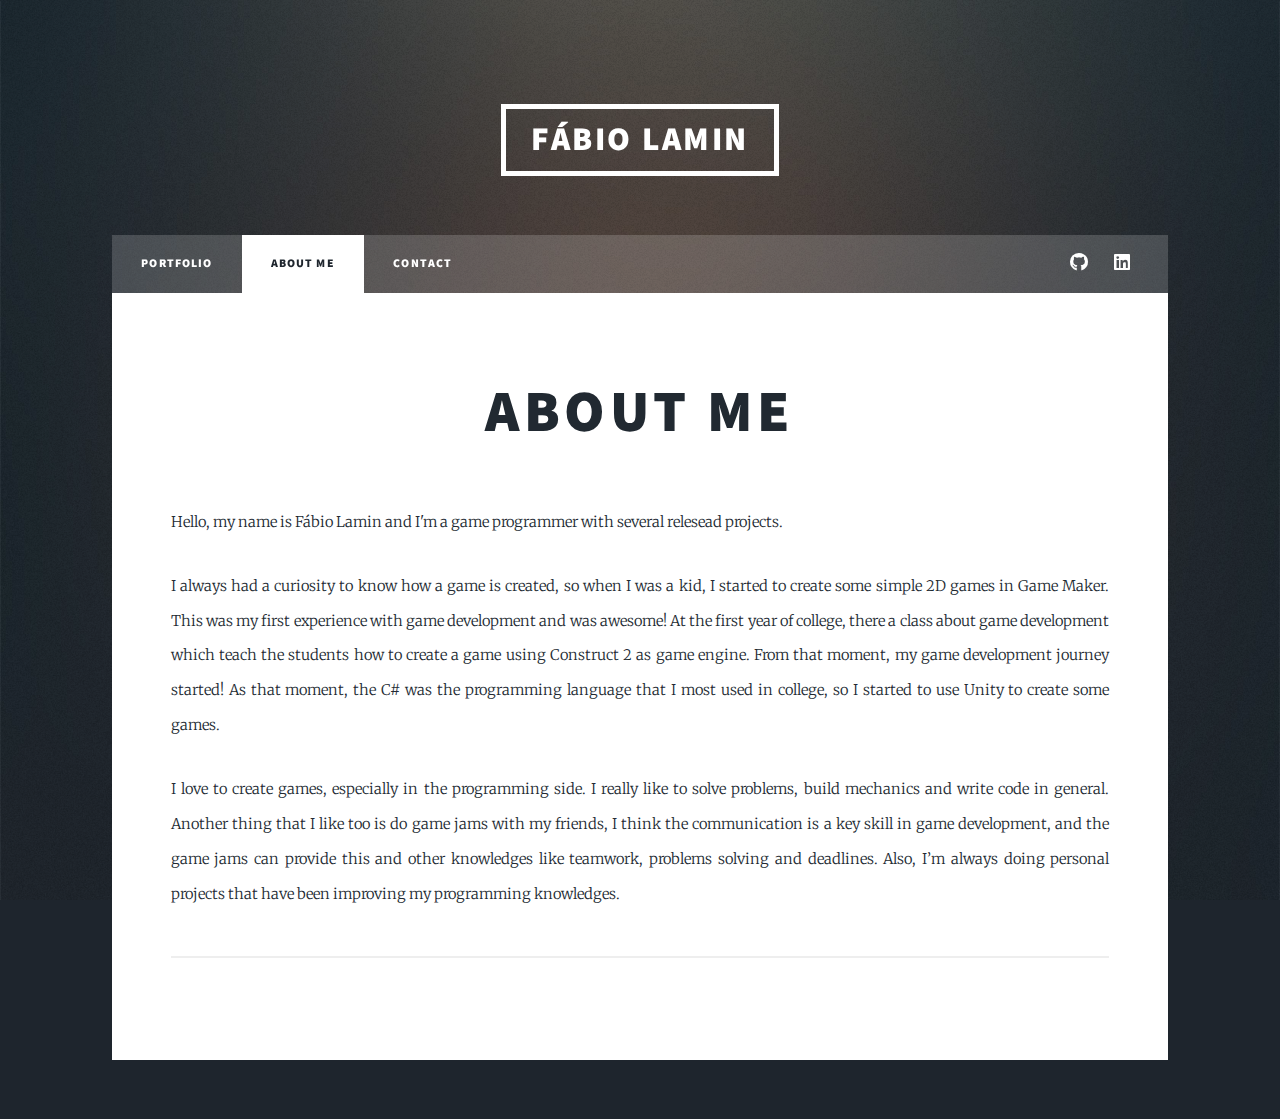
==== aboutme.html @ 30f93bae "Upload the project" ====
<!DOCTYPE HTML>
<html>
	<head>
		<title>Fábio Lamin</title>
		<meta charset="utf-8" />
		<meta name="viewport" content="width=device-width, initial-scale=1, user-scalable=no" />
		<link rel="stylesheet" href="assets/css/main.css" />
		<noscript><link rel="stylesheet" href="assets/css/noscript.css" /></noscript>
	</head>
	<body class="is-preload">

		<!-- Wrapper -->
			<div id="wrapper">

				<!-- Header -->
					<header id="header">
						<a href="index.html" class="logo">Fábio Lamin</a>
					</header>

				<!-- Nav -->
					<nav id="nav">
						<ul class="links">
							<li><a href="index.html">Portfolio</a></li>
							<li class="active"><a href="elements.html">About me</a></li>
							<li><a href="contact.html">Contact</a></li>
						</ul>
						<ul class="icons">
							<li><a href="https://github.com/fabiolamin" target="_blank" class="icon brands fa-github"><span class="label">GitHub</span></a></li>
							<li><a href="https://www.linkedin.com/in/fábio-lamin-81b87516a" target="_blank" class="icon brands fa-linkedin"><span class="label">Linkedin</span></a></li>
						</ul>
					</nav>

				<!-- Main -->
					<div id="main">

						<!-- Post -->
							<section class="post">
								<header class="major">
									<h1>About me</h1>
								</header>
									<p>Hello, my name is Fábio Lamin and I'm a game programmer with several relesead projects.</p>
									<p>I always had a curiosity to know how a game is created, so when I was a kid, I started to create some simple 2D games in Game Maker. This was my first experience with game development and was awesome! At the first year of college, there a class about game development which teach the students how to create a game using Construct 2 as game engine. From that moment, my game development journey started! As that moment, the C# was the programming language that I most used in college, so I started to use Unity to create some games.</p>
									<p>I love to create games, especially in the programming side. I really like to solve problems, build mechanics and write code in general. Another thing that I like too is do game jams with my friends, I think the communication is a key skill in game development, and the game jams can provide this and other knowledges like teamwork, problems solving and deadlines. Also, I’m always doing personal projects that have been improving my programming knowledges.</p>
									<hr />

							</section>

					</div>

				<!-- Footer -->
					<footer id="footer">
						
					</footer>

					<div id="copyright">
					
					</div>

			</div>

		<!-- Scripts -->
			<script src="assets/js/jquery.min.js"></script>
			<script src="assets/js/jquery.scrollex.min.js"></script>
			<script src="assets/js/jquery.scrolly.min.js"></script>
			<script src="assets/js/browser.min.js"></script>
			<script src="assets/js/breakpoints.min.js"></script>
			<script src="assets/js/util.js"></script>
			<script src="assets/js/main.js"></script>

	</body>
</html>
---- assets/css/main.css ----
@import url(fontawesome-all.min.css);
@import url("https://fonts.googleapis.com/css?family=Merriweather:300,700,300italic,700italic|Source+Sans+Pro:900");

/*
	Massively by HTML5 UP
	html5up.net | @ajlkn
	Free for personal and commercial use under the CCA 3.0 license (html5up.net/license)
*/

html, body, div, span, applet, object,
iframe, h1, h2, h3, h4, h5, h6, p, blockquote,
pre, a, abbr, acronym, address, big, cite,
code, del, dfn, em, img, ins, kbd, q, s, samp,
small, strike, strong, sub, sup, tt, var, b,
u, i, center, dl, dt, dd, ol, ul, li, fieldset,
form, label, legend, table, caption, tbody,
tfoot, thead, tr, th, td, article, aside,
canvas, details, embed, figure, figcaption,
footer, header, hgroup, menu, nav, output, ruby,
section, summary, time, mark, audio, video {
	margin: 0;
	padding: 0;
	border: 0;
	font-size: 100%;
	font: inherit;
	vertical-align: baseline;}

article, aside, details, figcaption, figure,
footer, header, hgroup, menu, nav, section {
	display: block;}

body {
	line-height: 1;
}

ol, ul {
	list-style: none;
}

blockquote, q {
	quotes: none;
}

	blockquote:before, blockquote:after, q:before, q:after {
		content: '';
		content: none;
	}

table {
	border-collapse: collapse;
	border-spacing: 0;
}

body {
	-webkit-text-size-adjust: none;
}

mark {
	background-color: transparent;
	color: inherit;
}

input::-moz-focus-inner {
	border: 0;
	padding: 0;
}

input, select, textarea {
	-moz-appearance: none;
	-webkit-appearance: none;
	-ms-appearance: none;
	appearance: none;
}

/* Basic */

	@-ms-viewport {
		width: device-width;
	}

	body {
		-ms-overflow-style: scrollbar;
	}

	@media screen and (max-width: 480px) {

		html, body {
			min-width: 320px;
		}

	}

	html {
		box-sizing: border-box;
	}

	*, *:before, *:after {
		box-sizing: inherit;
	}

	body {
		background-color: #1e252d;
	}

		body.is-preload *, body.is-preload *:before, body.is-preload *:after {
			-moz-animation: none !important;
			-webkit-animation: none !important;
			-ms-animation: none !important;
			animation: none !important;
			-moz-transition: none !important;
			-webkit-transition: none !important;
			-ms-transition: none !important;
			transition: none !important;
		}

/* Type */

	html {
		font-size: 16pt;
	}

		@media screen and (max-width: 1680px) {

			html {
				font-size: 12pt;
			}

		}

		@media screen and (max-width: 1280px) {

			html {
				font-size: 11pt;
			}

		}

		@media screen and (max-width: 360px) {

			html {
				font-size: 10pt;
			}

		}

	body {
		color: #212931;
	}

	body, input, select, textarea {
		font-family: "Merriweather", Georgia, serif;
		font-weight: 300;
		font-size: 1rem;
		line-height: 2.375;
	}

	a {
		-moz-transition: color 0.2s ease-in-out, background-color 0.2s ease-in-out, border-color 0.2s ease-in-out, box-shadow 0.2s ease-in-out;
		-webkit-transition: color 0.2s ease-in-out, background-color 0.2s ease-in-out, border-color 0.2s ease-in-out, box-shadow 0.2s ease-in-out;
		-ms-transition: color 0.2s ease-in-out, background-color 0.2s ease-in-out, border-color 0.2s ease-in-out, box-shadow 0.2s ease-in-out;
		transition: color 0.2s ease-in-out, background-color 0.2s ease-in-out, border-color 0.2s ease-in-out, box-shadow 0.2s ease-in-out;
		border-bottom: dotted 1px;
		text-decoration: none;
	}

		a:hover {
			border-bottom-color: transparent;
		}

	strong, b {
		font-weight: 600;
	}

	em, i {
		font-style: italic;
	}

	p {
		text-align: justify;
		margin: 0 0 2rem 0;
	}

	h1, h2, h3, h4, h5, h6 {
		font-family: "Source Sans Pro", Helvetica, sans-serif;
		font-weight: 900;
		line-height: 1.5;
		letter-spacing: 0.075em;
		text-transform: uppercase;
		margin: 0 0 1rem 0;
	}

		h1 a, h2 a, h3 a, h4 a, h5 a, h6 a {
			border-bottom: 0;
			color: inherit;
			text-decoration: none;
		}

	h1 {
		font-size: 4rem;
		line-height: 1.1;
		margin: 0 0 2rem 0;
	}

	h2 {
		font-size: 1.75rem;
		line-height: 1.3;
		margin: 0 0 1.5rem 0;
	}

	h3 {
		font-size: 1.25rem;
		margin: 0 0 1.5rem 0;
	}

	h4 {
		font-size: 1rem;
	}

	h5 {
		font-size: 0.9rem;
	}

	h6 {
		font-size: 0.8rem;
	}

	sub {
		font-size: 0.8rem;
		position: relative;
		top: 0.5rem;
	}

	sup {
		font-size: 0.8rem;
		position: relative;
		top: -0.5rem;
	}

	blockquote {
		border-left: solid 4px;
		font-style: italic;
		margin: 0 0 2rem 0;
		padding: 0.5rem 0 0.5rem 2rem;
	}

	code {
		border: solid 2px;
		font-family: "Courier New", monospace;
		font-size: 0.9rem;
		margin: 0 0.25rem;
		padding: 0.25rem 0.65rem;
	}

	pre {
		-webkit-overflow-scrolling: touch;
		font-family: "Courier New", monospace;
		font-size: 0.9rem;
		margin: 0 0 2rem 0;
	}

		pre code {
			display: block;
			line-height: 1.75;
			padding: 1rem 1.5rem;
			overflow-x: auto;
		}

	hr {
		border: 0;
		border-bottom: solid 2px;
		margin: 3rem 0;
	}

		hr.major {
			margin: 5rem 0;
		}

	.align-left {
		text-align: left;
	}

	.align-center {
		text-align: center;
	}

	.align-right {
		text-align: right;
	}

	input, select, textarea {
		color: #212931;
	}

	a {
		color: #212931;
		border-bottom-color: rgba(33, 41, 49, 0.5);
	}

		a:hover {
			border-bottom-color: transparent;
			color: #18bfef !important;
		}

	strong, b {
		color: #212931;
	}

	h1, h2, h3, h4, h5, h6 {
		color: #212931;
	}

	blockquote {
		border-left-color: #eeeeee;
	}

	code {
		background: rgba(220, 220, 220, 0.25);
		border-color: #eeeeee;
	}

	hr {
		border-bottom-color: #eeeeee;
	}

/* Row */

	.row {
		display: flex;
		flex-wrap: wrap;
		box-sizing: border-box;
		align-items: stretch;
	}

		.row > * {
			box-sizing: border-box;
		}

		.row.gtr-uniform > * > :last-child {
			margin-bottom: 0;
		}

		.row.aln-left {
			justify-content: flex-start;
		}

		.row.aln-center {
			justify-content: center;
		}

		.row.aln-right {
			justify-content: flex-end;
		}

		.row.aln-top {
			align-items: flex-start;
		}

		.row.aln-middle {
			align-items: center;
		}

		.row.aln-bottom {
			align-items: flex-end;
		}

		.row > .imp {
			order: -1;
		}

		.row > .col-1 {
			width: 8.33333%;
		}

		.row > .off-1 {
			margin-left: 8.33333%;
		}

		.row > .col-2 {
			width: 16.66667%;
		}

		.row > .off-2 {
			margin-left: 16.66667%;
		}

		.row > .col-3 {
			width: 25%;
		}

		.row > .off-3 {
			margin-left: 25%;
		}

		.row > .col-4 {
			width: 33.33333%;
		}

		.row > .off-4 {
			margin-left: 33.33333%;
		}

		.row > .col-5 {
			width: 41.66667%;
		}

		.row > .off-5 {
			margin-left: 41.66667%;
		}

		.row > .col-6 {
			width: 50%;
		}

		.row > .off-6 {
			margin-left: 50%;
		}

		.row > .col-7 {
			width: 58.33333%;
		}

		.row > .off-7 {
			margin-left: 58.33333%;
		}

		.row > .col-8 {
			width: 66.66667%;
		}

		.row > .off-8 {
			margin-left: 66.66667%;
		}

		.row > .col-9 {
			width: 75%;
		}

		.row > .off-9 {
			margin-left: 75%;
		}

		.row > .col-10 {
			width: 83.33333%;
		}

		.row > .off-10 {
			margin-left: 83.33333%;
		}

		.row > .col-11 {
			width: 91.66667%;
		}

		.row > .off-11 {
			margin-left: 91.66667%;
		}

		.row > .col-12 {
			width: 100%;
		}

		.row > .off-12 {
			margin-left: 100%;
		}

		.row.gtr-0 {
			margin-top: 0;
			margin-left: 0rem;
		}

			.row.gtr-0 > * {
				padding: 0 0 0 0rem;
			}

			.row.gtr-0.gtr-uniform {
				margin-top: 0rem;
			}

				.row.gtr-0.gtr-uniform > * {
					padding-top: 0rem;
				}

		.row.gtr-25 {
			margin-top: 0;
			margin-left: -0.375rem;
		}

			.row.gtr-25 > * {
				padding: 0 0 0 0.375rem;
			}

			.row.gtr-25.gtr-uniform {
				margin-top: -0.375rem;
			}

				.row.gtr-25.gtr-uniform > * {
					padding-top: 0.375rem;
				}

		.row.gtr-50 {
			margin-top: 0;
			margin-left: -0.75rem;
		}

			.row.gtr-50 > * {
				padding: 0 0 0 0.75rem;
			}

			.row.gtr-50.gtr-uniform {
				margin-top: -0.75rem;
			}

				.row.gtr-50.gtr-uniform > * {
					padding-top: 0.75rem;
				}

		.row {
			margin-top: 0;
			margin-left: -1.5rem;
		}

			.row > * {
				padding: 0 0 0 1.5rem;
			}

			.row.gtr-uniform {
				margin-top: -1.5rem;
			}

				.row.gtr-uniform > * {
					padding-top: 1.5rem;
				}

		.row.gtr-150 {
			margin-top: 0;
			margin-left: -2.25rem;
		}

			.row.gtr-150 > * {
				padding: 0 0 0 2.25rem;
			}

			.row.gtr-150.gtr-uniform {
				margin-top: -2.25rem;
			}

				.row.gtr-150.gtr-uniform > * {
					padding-top: 2.25rem;
				}

		.row.gtr-200 {
			margin-top: 0;
			margin-left: -3rem;
		}

			.row.gtr-200 > * {
				padding: 0 0 0 3rem;
			}

			.row.gtr-200.gtr-uniform {
				margin-top: -3rem;
			}

				.row.gtr-200.gtr-uniform > * {
					padding-top: 3rem;
				}

		@media screen and (max-width: 1680px) {

			.row {
				display: flex;
				flex-wrap: wrap;
				box-sizing: border-box;
				align-items: stretch;
			}

				.row > * {
					box-sizing: border-box;
				}

				.row.gtr-uniform > * > :last-child {
					margin-bottom: 0;
				}

				.row.aln-left {
					justify-content: flex-start;
				}

				.row.aln-center {
					justify-content: center;
				}

				.row.aln-right {
					justify-content: flex-end;
				}

				.row.aln-top {
					align-items: flex-start;
				}

				.row.aln-middle {
					align-items: center;
				}

				.row.aln-bottom {
					align-items: flex-end;
				}

				.row > .imp-xlarge {
					order: -1;
				}

				.row > .col-1-xlarge {
					width: 8.33333%;
				}

				.row > .off-1-xlarge {
					margin-left: 8.33333%;
				}

				.row > .col-2-xlarge {
					width: 16.66667%;
				}

				.row > .off-2-xlarge {
					margin-left: 16.66667%;
				}

				.row > .col-3-xlarge {
					width: 25%;
				}

				.row > .off-3-xlarge {
					margin-left: 25%;
				}

				.row > .col-4-xlarge {
					width: 33.33333%;
				}

				.row > .off-4-xlarge {
					margin-left: 33.33333%;
				}

				.row > .col-5-xlarge {
					width: 41.66667%;
				}

				.row > .off-5-xlarge {
					margin-left: 41.66667%;
				}

				.row > .col-6-xlarge {
					width: 50%;
				}

				.row > .off-6-xlarge {
					margin-left: 50%;
				}

				.row > .col-7-xlarge {
					width: 58.33333%;
				}

				.row > .off-7-xlarge {
					margin-left: 58.33333%;
				}

				.row > .col-8-xlarge {
					width: 66.66667%;
				}

				.row > .off-8-xlarge {
					margin-left: 66.66667%;
				}

				.row > .col-9-xlarge {
					width: 75%;
				}

				.row > .off-9-xlarge {
					margin-left: 75%;
				}

				.row > .col-10-xlarge {
					width: 83.33333%;
				}

				.row > .off-10-xlarge {
					margin-left: 83.33333%;
				}

				.row > .col-11-xlarge {
					width: 91.66667%;
				}

				.row > .off-11-xlarge {
					margin-left: 91.66667%;
				}

				.row > .col-12-xlarge {
					width: 100%;
				}

				.row > .off-12-xlarge {
					margin-left: 100%;
				}

				.row.gtr-0 {
					margin-top: 0;
					margin-left: 0rem;
				}

					.row.gtr-0 > * {
						padding: 0 0 0 0rem;
					}

					.row.gtr-0.gtr-uniform {
						margin-top: 0rem;
					}

						.row.gtr-0.gtr-uniform > * {
							padding-top: 0rem;
						}

				.row.gtr-25 {
					margin-top: 0;
					margin-left: -0.375rem;
				}

					.row.gtr-25 > * {
						padding: 0 0 0 0.375rem;
					}

					.row.gtr-25.gtr-uniform {
						margin-top: -0.375rem;
					}

						.row.gtr-25.gtr-uniform > * {
							padding-top: 0.375rem;
						}

				.row.gtr-50 {
					margin-top: 0;
					margin-left: -0.75rem;
				}

					.row.gtr-50 > * {
						padding: 0 0 0 0.75rem;
					}

					.row.gtr-50.gtr-uniform {
						margin-top: -0.75rem;
					}

						.row.gtr-50.gtr-uniform > * {
							padding-top: 0.75rem;
						}

				.row {
					margin-top: 0;
					margin-left: -1.5rem;
				}

					.row > * {
						padding: 0 0 0 1.5rem;
					}

					.row.gtr-uniform {
						margin-top: -1.5rem;
					}

						.row.gtr-uniform > * {
							padding-top: 1.5rem;
						}

				.row.gtr-150 {
					margin-top: 0;
					margin-left: -2.25rem;
				}

					.row.gtr-150 > * {
						padding: 0 0 0 2.25rem;
					}

					.row.gtr-150.gtr-uniform {
						margin-top: -2.25rem;
					}

						.row.gtr-150.gtr-uniform > * {
							padding-top: 2.25rem;
						}

				.row.gtr-200 {
					margin-top: 0;
					margin-left: -3rem;
				}

					.row.gtr-200 > * {
						padding: 0 0 0 3rem;
					}

					.row.gtr-200.gtr-uniform {
						margin-top: -3rem;
					}

						.row.gtr-200.gtr-uniform > * {
							padding-top: 3rem;
						}

		}

		@media screen and (max-width: 1280px) {

			.row {
				display: flex;
				flex-wrap: wrap;
				box-sizing: border-box;
				align-items: stretch;
			}

				.row > * {
					box-sizing: border-box;
				}

				.row.gtr-uniform > * > :last-child {
					margin-bottom: 0;
				}

				.row.aln-left {
					justify-content: flex-start;
				}

				.row.aln-center {
					justify-content: center;
				}

				.row.aln-right {
					justify-content: flex-end;
				}

				.row.aln-top {
					align-items: flex-start;
				}

				.row.aln-middle {
					align-items: center;
				}

				.row.aln-bottom {
					align-items: flex-end;
				}

				.row > .imp-large {
					order: -1;
				}

				.row > .col-1-large {
					width: 8.33333%;
				}

				.row > .off-1-large {
					margin-left: 8.33333%;
				}

				.row > .col-2-large {
					width: 16.66667%;
				}

				.row > .off-2-large {
					margin-left: 16.66667%;
				}

				.row > .col-3-large {
					width: 25%;
				}

				.row > .off-3-large {
					margin-left: 25%;
				}

				.row > .col-4-large {
					width: 33.33333%;
				}

				.row > .off-4-large {
					margin-left: 33.33333%;
				}

				.row > .col-5-large {
					width: 41.66667%;
				}

				.row > .off-5-large {
					margin-left: 41.66667%;
				}

				.row > .col-6-large {
					width: 50%;
				}

				.row > .off-6-large {
					margin-left: 50%;
				}

				.row > .col-7-large {
					width: 58.33333%;
				}

				.row > .off-7-large {
					margin-left: 58.33333%;
				}

				.row > .col-8-large {
					width: 66.66667%;
				}

				.row > .off-8-large {
					margin-left: 66.66667%;
				}

				.row > .col-9-large {
					width: 75%;
				}

				.row > .off-9-large {
					margin-left: 75%;
				}

				.row > .col-10-large {
					width: 83.33333%;
				}

				.row > .off-10-large {
					margin-left: 83.33333%;
				}

				.row > .col-11-large {
					width: 91.66667%;
				}

				.row > .off-11-large {
					margin-left: 91.66667%;
				}

				.row > .col-12-large {
					width: 100%;
				}

				.row > .off-12-large {
					margin-left: 100%;
				}

				.row.gtr-0 {
					margin-top: 0;
					margin-left: 0rem;
				}

					.row.gtr-0 > * {
						padding: 0 0 0 0rem;
					}

					.row.gtr-0.gtr-uniform {
						margin-top: 0rem;
					}

						.row.gtr-0.gtr-uniform > * {
							padding-top: 0rem;
						}

				.row.gtr-25 {
					margin-top: 0;
					margin-left: -0.375rem;
				}

					.row.gtr-25 > * {
						padding: 0 0 0 0.375rem;
					}

					.row.gtr-25.gtr-uniform {
						margin-top: -0.375rem;
					}

						.row.gtr-25.gtr-uniform > * {
							padding-top: 0.375rem;
						}

				.row.gtr-50 {
					margin-top: 0;
					margin-left: -0.75rem;
				}

					.row.gtr-50 > * {
						padding: 0 0 0 0.75rem;
					}

					.row.gtr-50.gtr-uniform {
						margin-top: -0.75rem;
					}

						.row.gtr-50.gtr-uniform > * {
							padding-top: 0.75rem;
						}

				.row {
					margin-top: 0;
					margin-left: -1.5rem;
				}

					.row > * {
						padding: 0 0 0 1.5rem;
					}

					.row.gtr-uniform {
						margin-top: -1.5rem;
					}

						.row.gtr-uniform > * {
							padding-top: 1.5rem;
						}

				.row.gtr-150 {
					margin-top: 0;
					margin-left: -2.25rem;
				}

					.row.gtr-150 > * {
						padding: 0 0 0 2.25rem;
					}

					.row.gtr-150.gtr-uniform {
						margin-top: -2.25rem;
					}

						.row.gtr-150.gtr-uniform > * {
							padding-top: 2.25rem;
						}

				.row.gtr-200 {
					margin-top: 0;
					margin-left: -3rem;
				}

					.row.gtr-200 > * {
						padding: 0 0 0 3rem;
					}

					.row.gtr-200.gtr-uniform {
						margin-top: -3rem;
					}

						.row.gtr-200.gtr-uniform > * {
							padding-top: 3rem;
						}

		}

		@media screen and (max-width: 980px) {

			.row {
				display: flex;
				flex-wrap: wrap;
				box-sizing: border-box;
				align-items: stretch;
			}

				.row > * {
					box-sizing: border-box;
				}

				.row.gtr-uniform > * > :last-child {
					margin-bottom: 0;
				}

				.row.aln-left {
					justify-content: flex-start;
				}

				.row.aln-center {
					justify-content: center;
				}

				.row.aln-right {
					justify-content: flex-end;
				}

				.row.aln-top {
					align-items: flex-start;
				}

				.row.aln-middle {
					align-items: center;
				}

				.row.aln-bottom {
					align-items: flex-end;
				}

				.row > .imp-medium {
					order: -1;
				}

				.row > .col-1-medium {
					width: 8.33333%;
				}

				.row > .off-1-medium {
					margin-left: 8.33333%;
				}

				.row > .col-2-medium {
					width: 16.66667%;
				}

				.row > .off-2-medium {
					margin-left: 16.66667%;
				}

				.row > .col-3-medium {
					width: 25%;
				}

				.row > .off-3-medium {
					margin-left: 25%;
				}

				.row > .col-4-medium {
					width: 33.33333%;
				}

				.row > .off-4-medium {
					margin-left: 33.33333%;
				}

				.row > .col-5-medium {
					width: 41.66667%;
				}

				.row > .off-5-medium {
					margin-left: 41.66667%;
				}

				.row > .col-6-medium {
					width: 50%;
				}

				.row > .off-6-medium {
					margin-left: 50%;
				}

				.row > .col-7-medium {
					width: 58.33333%;
				}

				.row > .off-7-medium {
					margin-left: 58.33333%;
				}

				.row > .col-8-medium {
					width: 66.66667%;
				}

				.row > .off-8-medium {
					margin-left: 66.66667%;
				}

				.row > .col-9-medium {
					width: 75%;
				}

				.row > .off-9-medium {
					margin-left: 75%;
				}

				.row > .col-10-medium {
					width: 83.33333%;
				}

				.row > .off-10-medium {
					margin-left: 83.33333%;
				}

				.row > .col-11-medium {
					width: 91.66667%;
				}

				.row > .off-11-medium {
					margin-left: 91.66667%;
				}

				.row > .col-12-medium {
					width: 100%;
				}

				.row > .off-12-medium {
					margin-left: 100%;
				}

				.row.gtr-0 {
					margin-top: 0;
					margin-left: 0rem;
				}

					.row.gtr-0 > * {
						padding: 0 0 0 0rem;
					}

					.row.gtr-0.gtr-uniform {
						margin-top: 0rem;
					}

						.row.gtr-0.gtr-uniform > * {
							padding-top: 0rem;
						}

				.row.gtr-25 {
					margin-top: 0;
					margin-left: -0.375rem;
				}

					.row.gtr-25 > * {
						padding: 0 0 0 0.375rem;
					}

					.row.gtr-25.gtr-uniform {
						margin-top: -0.375rem;
					}

						.row.gtr-25.gtr-uniform > * {
							padding-top: 0.375rem;
						}

				.row.gtr-50 {
					margin-top: 0;
					margin-left: -0.75rem;
				}

					.row.gtr-50 > * {
						padding: 0 0 0 0.75rem;
					}

					.row.gtr-50.gtr-uniform {
						margin-top: -0.75rem;
					}

						.row.gtr-50.gtr-uniform > * {
							padding-top: 0.75rem;
						}

				.row {
					margin-top: 0;
					margin-left: -1.5rem;
				}

					.row > * {
						padding: 0 0 0 1.5rem;
					}

					.row.gtr-uniform {
						margin-top: -1.5rem;
					}

						.row.gtr-uniform > * {
							padding-top: 1.5rem;
						}

				.row.gtr-150 {
					margin-top: 0;
					margin-left: -2.25rem;
				}

					.row.gtr-150 > * {
						padding: 0 0 0 2.25rem;
					}

					.row.gtr-150.gtr-uniform {
						margin-top: -2.25rem;
					}

						.row.gtr-150.gtr-uniform > * {
							padding-top: 2.25rem;
						}

				.row.gtr-200 {
					margin-top: 0;
					margin-left: -3rem;
				}

					.row.gtr-200 > * {
						padding: 0 0 0 3rem;
					}

					.row.gtr-200.gtr-uniform {
						margin-top: -3rem;
					}

						.row.gtr-200.gtr-uniform > * {
							padding-top: 3rem;
						}

		}

		@media screen and (max-width: 736px) {

			.row {
				display: flex;
				flex-wrap: wrap;
				box-sizing: border-box;
				align-items: stretch;
			}

				.row > * {
					box-sizing: border-box;
				}

				.row.gtr-uniform > * > :last-child {
					margin-bottom: 0;
				}

				.row.aln-left {
					justify-content: flex-start;
				}

				.row.aln-center {
					justify-content: center;
				}

				.row.aln-right {
					justify-content: flex-end;
				}

				.row.aln-top {
					align-items: flex-start;
				}

				.row.aln-middle {
					align-items: center;
				}

				.row.aln-bottom {
					align-items: flex-end;
				}

				.row > .imp-small {
					order: -1;
				}

				.row > .col-1-small {
					width: 8.33333%;
				}

				.row > .off-1-small {
					margin-left: 8.33333%;
				}

				.row > .col-2-small {
					width: 16.66667%;
				}

				.row > .off-2-small {
					margin-left: 16.66667%;
				}

				.row > .col-3-small {
					width: 25%;
				}

				.row > .off-3-small {
					margin-left: 25%;
				}

				.row > .col-4-small {
					width: 33.33333%;
				}

				.row > .off-4-small {
					margin-left: 33.33333%;
				}

				.row > .col-5-small {
					width: 41.66667%;
				}

				.row > .off-5-small {
					margin-left: 41.66667%;
				}

				.row > .col-6-small {
					width: 50%;
				}

				.row > .off-6-small {
					margin-left: 50%;
				}

				.row > .col-7-small {
					width: 58.33333%;
				}

				.row > .off-7-small {
					margin-left: 58.33333%;
				}

				.row > .col-8-small {
					width: 66.66667%;
				}

				.row > .off-8-small {
					margin-left: 66.66667%;
				}

				.row > .col-9-small {
					width: 75%;
				}

				.row > .off-9-small {
					margin-left: 75%;
				}

				.row > .col-10-small {
					width: 83.33333%;
				}

				.row > .off-10-small {
					margin-left: 83.33333%;
				}

				.row > .col-11-small {
					width: 91.66667%;
				}

				.row > .off-11-small {
					margin-left: 91.66667%;
				}

				.row > .col-12-small {
					width: 100%;
				}

				.row > .off-12-small {
					margin-left: 100%;
				}

				.row.gtr-0 {
					margin-top: 0;
					margin-left: 0rem;
				}

					.row.gtr-0 > * {
						padding: 0 0 0 0rem;
					}

					.row.gtr-0.gtr-uniform {
						margin-top: 0rem;
					}

						.row.gtr-0.gtr-uniform > * {
							padding-top: 0rem;
						}

				.row.gtr-25 {
					margin-top: 0;
					margin-left: -0.375rem;
				}

					.row.gtr-25 > * {
						padding: 0 0 0 0.375rem;
					}

					.row.gtr-25.gtr-uniform {
						margin-top: -0.375rem;
					}

						.row.gtr-25.gtr-uniform > * {
							padding-top: 0.375rem;
						}

				.row.gtr-50 {
					margin-top: 0;
					margin-left: -0.75rem;
				}

					.row.gtr-50 > * {
						padding: 0 0 0 0.75rem;
					}

					.row.gtr-50.gtr-uniform {
						margin-top: -0.75rem;
					}

						.row.gtr-50.gtr-uniform > * {
							padding-top: 0.75rem;
						}

				.row {
					margin-top: 0;
					margin-left: -1.5rem;
				}

					.row > * {
						padding: 0 0 0 1.5rem;
					}

					.row.gtr-uniform {
						margin-top: -1.5rem;
					}

						.row.gtr-uniform > * {
							padding-top: 1.5rem;
						}

				.row.gtr-150 {
					margin-top: 0;
					margin-left: -2.25rem;
				}

					.row.gtr-150 > * {
						padding: 0 0 0 2.25rem;
					}

					.row.gtr-150.gtr-uniform {
						margin-top: -2.25rem;
					}

						.row.gtr-150.gtr-uniform > * {
							padding-top: 2.25rem;
						}

				.row.gtr-200 {
					margin-top: 0;
					margin-left: -3rem;
				}

					.row.gtr-200 > * {
						padding: 0 0 0 3rem;
					}

					.row.gtr-200.gtr-uniform {
						margin-top: -3rem;
					}

						.row.gtr-200.gtr-uniform > * {
							padding-top: 3rem;
						}

		}

		@media screen and (max-width: 480px) {

			.row {
				display: flex;
				flex-wrap: wrap;
				box-sizing: border-box;
				align-items: stretch;
			}

				.row > * {
					box-sizing: border-box;
				}

				.row.gtr-uniform > * > :last-child {
					margin-bottom: 0;
				}

				.row.aln-left {
					justify-content: flex-start;
				}

				.row.aln-center {
					justify-content: center;
				}

				.row.aln-right {
					justify-content: flex-end;
				}

				.row.aln-top {
					align-items: flex-start;
				}

				.row.aln-middle {
					align-items: center;
				}

				.row.aln-bottom {
					align-items: flex-end;
				}

				.row > .imp-xsmall {
					order: -1;
				}

				.row > .col-1-xsmall {
					width: 8.33333%;
				}

				.row > .off-1-xsmall {
					margin-left: 8.33333%;
				}

				.row > .col-2-xsmall {
					width: 16.66667%;
				}

				.row > .off-2-xsmall {
					margin-left: 16.66667%;
				}

				.row > .col-3-xsmall {
					width: 25%;
				}

				.row > .off-3-xsmall {
					margin-left: 25%;
				}

				.row > .col-4-xsmall {
					width: 33.33333%;
				}

				.row > .off-4-xsmall {
					margin-left: 33.33333%;
				}

				.row > .col-5-xsmall {
					width: 41.66667%;
				}

				.row > .off-5-xsmall {
					margin-left: 41.66667%;
				}

				.row > .col-6-xsmall {
					width: 50%;
				}

				.row > .off-6-xsmall {
					margin-left: 50%;
				}

				.row > .col-7-xsmall {
					width: 58.33333%;
				}

				.row > .off-7-xsmall {
					margin-left: 58.33333%;
				}

				.row > .col-8-xsmall {
					width: 66.66667%;
				}

				.row > .off-8-xsmall {
					margin-left: 66.66667%;
				}

				.row > .col-9-xsmall {
					width: 75%;
				}

				.row > .off-9-xsmall {
					margin-left: 75%;
				}

				.row > .col-10-xsmall {
					width: 83.33333%;
				}

				.row > .off-10-xsmall {
					margin-left: 83.33333%;
				}

				.row > .col-11-xsmall {
					width: 91.66667%;
				}

				.row > .off-11-xsmall {
					margin-left: 91.66667%;
				}

				.row > .col-12-xsmall {
					width: 100%;
				}

				.row > .off-12-xsmall {
					margin-left: 100%;
				}

				.row.gtr-0 {
					margin-top: 0;
					margin-left: 0rem;
				}

					.row.gtr-0 > * {
						padding: 0 0 0 0rem;
					}

					.row.gtr-0.gtr-uniform {
						margin-top: 0rem;
					}

						.row.gtr-0.gtr-uniform > * {
							padding-top: 0rem;
						}

				.row.gtr-25 {
					margin-top: 0;
					margin-left: -0.375rem;
				}

					.row.gtr-25 > * {
						padding: 0 0 0 0.375rem;
					}

					.row.gtr-25.gtr-uniform {
						margin-top: -0.375rem;
					}

						.row.gtr-25.gtr-uniform > * {
							padding-top: 0.375rem;
						}

				.row.gtr-50 {
					margin-top: 0;
					margin-left: -0.75rem;
				}

					.row.gtr-50 > * {
						padding: 0 0 0 0.75rem;
					}

					.row.gtr-50.gtr-uniform {
						margin-top: -0.75rem;
					}

						.row.gtr-50.gtr-uniform > * {
							padding-top: 0.75rem;
						}

				.row {
					margin-top: 0;
					margin-left: -1.5rem;
				}

					.row > * {
						padding: 0 0 0 1.5rem;
					}

					.row.gtr-uniform {
						margin-top: -1.5rem;
					}

						.row.gtr-uniform > * {
							padding-top: 1.5rem;
						}

				.row.gtr-150 {
					margin-top: 0;
					margin-left: -2.25rem;
				}

					.row.gtr-150 > * {
						padding: 0 0 0 2.25rem;
					}

					.row.gtr-150.gtr-uniform {
						margin-top: -2.25rem;
					}

						.row.gtr-150.gtr-uniform > * {
							padding-top: 2.25rem;
						}

				.row.gtr-200 {
					margin-top: 0;
					margin-left: -3rem;
				}

					.row.gtr-200 > * {
						padding: 0 0 0 3rem;
					}

					.row.gtr-200.gtr-uniform {
						margin-top: -3rem;
					}

						.row.gtr-200.gtr-uniform > * {
							padding-top: 3rem;
						}

		}

		@media screen and (max-width: 360px) {

			.row {
				display: flex;
				flex-wrap: wrap;
				box-sizing: border-box;
				align-items: stretch;
			}

				.row > * {
					box-sizing: border-box;
				}

				.row.gtr-uniform > * > :last-child {
					margin-bottom: 0;
				}

				.row.aln-left {
					justify-content: flex-start;
				}

				.row.aln-center {
					justify-content: center;
				}

				.row.aln-right {
					justify-content: flex-end;
				}

				.row.aln-top {
					align-items: flex-start;
				}

				.row.aln-middle {
					align-items: center;
				}

				.row.aln-bottom {
					align-items: flex-end;
				}

				.row > .imp-xxsmall {
					order: -1;
				}

				.row > .col-1-xxsmall {
					width: 8.33333%;
				}

				.row > .off-1-xxsmall {
					margin-left: 8.33333%;
				}

				.row > .col-2-xxsmall {
					width: 16.66667%;
				}

				.row > .off-2-xxsmall {
					margin-left: 16.66667%;
				}

				.row > .col-3-xxsmall {
					width: 25%;
				}

				.row > .off-3-xxsmall {
					margin-left: 25%;
				}

				.row > .col-4-xxsmall {
					width: 33.33333%;
				}

				.row > .off-4-xxsmall {
					margin-left: 33.33333%;
				}

				.row > .col-5-xxsmall {
					width: 41.66667%;
				}

				.row > .off-5-xxsmall {
					margin-left: 41.66667%;
				}

				.row > .col-6-xxsmall {
					width: 50%;
				}

				.row > .off-6-xxsmall {
					margin-left: 50%;
				}

				.row > .col-7-xxsmall {
					width: 58.33333%;
				}

				.row > .off-7-xxsmall {
					margin-left: 58.33333%;
				}

				.row > .col-8-xxsmall {
					width: 66.66667%;
				}

				.row > .off-8-xxsmall {
					margin-left: 66.66667%;
				}

				.row > .col-9-xxsmall {
					width: 75%;
				}

				.row > .off-9-xxsmall {
					margin-left: 75%;
				}

				.row > .col-10-xxsmall {
					width: 83.33333%;
				}

				.row > .off-10-xxsmall {
					margin-left: 83.33333%;
				}

				.row > .col-11-xxsmall {
					width: 91.66667%;
				}

				.row > .off-11-xxsmall {
					margin-left: 91.66667%;
				}

				.row > .col-12-xxsmall {
					width: 100%;
				}

				.row > .off-12-xxsmall {
					margin-left: 100%;
				}

				.row.gtr-0 {
					margin-top: 0;
					margin-left: 0rem;
				}

					.row.gtr-0 > * {
						padding: 0 0 0 0rem;
					}

					.row.gtr-0.gtr-uniform {
						margin-top: 0rem;
					}

						.row.gtr-0.gtr-uniform > * {
							padding-top: 0rem;
						}

				.row.gtr-25 {
					margin-top: 0;
					margin-left: -0.375rem;
				}

					.row.gtr-25 > * {
						padding: 0 0 0 0.375rem;
					}

					.row.gtr-25.gtr-uniform {
						margin-top: -0.375rem;
					}

						.row.gtr-25.gtr-uniform > * {
							padding-top: 0.375rem;
						}

				.row.gtr-50 {
					margin-top: 0;
					margin-left: -0.75rem;
				}

					.row.gtr-50 > * {
						padding: 0 0 0 0.75rem;
					}

					.row.gtr-50.gtr-uniform {
						margin-top: -0.75rem;
					}

						.row.gtr-50.gtr-uniform > * {
							padding-top: 0.75rem;
						}

				.row {
					margin-top: 0;
					margin-left: -1.5rem;
				}

					.row > * {
						padding: 0 0 0 1.5rem;
					}

					.row.gtr-uniform {
						margin-top: -1.5rem;
					}

						.row.gtr-uniform > * {
							padding-top: 1.5rem;
						}

				.row.gtr-150 {
					margin-top: 0;
					margin-left: -2.25rem;
				}

					.row.gtr-150 > * {
						padding: 0 0 0 2.25rem;
					}

					.row.gtr-150.gtr-uniform {
						margin-top: -2.25rem;
					}

						.row.gtr-150.gtr-uniform > * {
							padding-top: 2.25rem;
						}

				.row.gtr-200 {
					margin-top: 0;
					margin-left: -3rem;
				}

					.row.gtr-200 > * {
						padding: 0 0 0 3rem;
					}

					.row.gtr-200.gtr-uniform {
						margin-top: -3rem;
					}

						.row.gtr-200.gtr-uniform > * {
							padding-top: 3rem;
						}

		}

/* Box */

	.box {
		border: solid 2px;
		margin-bottom: 2rem;
		padding: 1.5rem;
	}

		.box > :last-child,
		.box > :last-child > :last-child,
		.box > :last-child > :last-child > :last-child {
			margin-bottom: 0;
		}

		.box.alt {
			border: 0;
			border-radius: 0;
			padding: 0;
		}

	.box {
		border-color: #eeeeee;
	}

/* Button */

	input[type="submit"],
	input[type="reset"],
	input[type="button"],
	button,
	.button {
		-moz-appearance: none;
		-webkit-appearance: none;
		-ms-appearance: none;
		appearance: none;
		-moz-transition: background-color 0.2s ease-in-out, box-shadow 0.2s ease-in-out, color 0.2s ease-in-out;
		-webkit-transition: background-color 0.2s ease-in-out, box-shadow 0.2s ease-in-out, color 0.2s ease-in-out;
		-ms-transition: background-color 0.2s ease-in-out, box-shadow 0.2s ease-in-out, color 0.2s ease-in-out;
		transition: background-color 0.2s ease-in-out, box-shadow 0.2s ease-in-out, color 0.2s ease-in-out;
		border: 0;
		border-radius: 0;
		cursor: pointer;
		display: inline-block;
		font-family: "Source Sans Pro", Helvetica, sans-serif;
		font-size: 0.8rem;
		font-weight: 900;
		letter-spacing: 0.075em;
		height: 3rem;
		line-height: 3rem;
		padding: 0 2rem;
		text-align: center;
		text-decoration: none;
		text-transform: uppercase;
		white-space: nowrap;
	}

		input[type="submit"].icon:before,
		input[type="reset"].icon:before,
		input[type="button"].icon:before,
		button.icon:before,
		.button.icon:before {
			margin-right: 0.5rem;
		}

		input[type="submit"].icon.solo,
		input[type="reset"].icon.solo,
		input[type="button"].icon.solo,
		button.icon.solo,
		.button.icon.solo {
			position: relative;
			width: 4rem;
			height: 4rem;
			line-height: 4rem;
			border-radius: 4rem;
			text-indent: 4rem;
			overflow: hidden;
			padding: 0;
			white-space: nowrap;
		}

			input[type="submit"].icon.solo:before,
			input[type="reset"].icon.solo:before,
			input[type="button"].icon.solo:before,
			button.icon.solo:before,
			.button.icon.solo:before {
				position: absolute;
				display: block;
				top: 0;
				left: 0;
				width: inherit;
				height: inherit;
				line-height: inherit;
				font-size: 1.25rem;
				margin-right: 0;
				text-align: center;
				text-indent: 0;
			}

		input[type="submit"].fit,
		input[type="reset"].fit,
		input[type="button"].fit,
		button.fit,
		.button.fit {
			width: 100%;
		}

		input[type="submit"].small,
		input[type="reset"].small,
		input[type="button"].small,
		button.small,
		.button.small {
			font-size: 0.7rem;
			height: 2.5rem;
			line-height: 2.5rem;
			padding: 0 1.5rem;
		}

		input[type="submit"].large,
		input[type="reset"].large,
		input[type="button"].large,
		button.large,
		.button.large {
			font-size: 0.9rem;
			height: 3.5rem;
			line-height: 3.5rem;
			padding: 0 2.75rem;
		}

		@media screen and (max-width: 980px) {

			input[type="submit"],
			input[type="reset"],
			input[type="button"],
			button,
			.button {
				font-size: 0.9rem;
				height: 3.25rem;
				line-height: 3.25rem;
			}

				input[type="submit"].large,
				input[type="reset"].large,
				input[type="button"].large,
				button.large,
				.button.large {
					font-size: 1rem;
					height: 3.75rem;
					line-height: 3.75rem;
				}

		}

		input[type="submit"].disabled, input[type="submit"]:disabled,
		input[type="reset"].disabled,
		input[type="reset"]:disabled,
		input[type="button"].disabled,
		input[type="button"]:disabled,
		button.disabled,
		button:disabled,
		.button.disabled,
		.button:disabled {
			pointer-events: none;
			opacity: 0.25;
		}

	input[type="submit"],
	input[type="reset"],
	input[type="button"],
	button,
	.button {
		background-color: transparent;
		box-shadow: inset 0 0 0 2px #212931;
		color: #212931 !important;
	}

		input[type="submit"]:hover,
		input[type="reset"]:hover,
		input[type="button"]:hover,
		button:hover,
		.button:hover {
			box-shadow: inset 0 0 0 2px #18bfef;
			color: #18bfef !important;
		}

		input[type="submit"].primary,
		input[type="reset"].primary,
		input[type="button"].primary,
		button.primary,
		.button.primary {
			background-color: #212931;
			box-shadow: none;
			color: #ffffff !important;
		}

			input[type="submit"].primary:hover,
			input[type="reset"].primary:hover,
			input[type="button"].primary:hover,
			button.primary:hover,
			.button.primary:hover {
				background-color: #18bfef;
			}

/* Form */

	form {
		margin: 0 0 2rem 0;
	}

		form > :last-child {
			margin-bottom: 0;
		}

		form > .fields {
			display: -moz-flex;
			display: -webkit-flex;
			display: -ms-flex;
			display: flex;
			-moz-flex-wrap: wrap;
			-webkit-flex-wrap: wrap;
			-ms-flex-wrap: wrap;
			flex-wrap: wrap;
			width: calc(100% + 3rem);
			margin: -1.5rem 0 2rem -1.5rem;
		}

			form > .fields > .field {
				-moz-flex-grow: 0;
				-webkit-flex-grow: 0;
				-ms-flex-grow: 0;
				flex-grow: 0;
				-moz-flex-shrink: 0;
				-webkit-flex-shrink: 0;
				-ms-flex-shrink: 0;
				flex-shrink: 0;
				padding: 1.5rem 0 0 1.5rem;
				width: calc(100% - 1.5rem);
			}

				form > .fields > .field.half {
					width: calc(50% - 0.75rem);
				}

				form > .fields > .field.third {
					width: calc(100%/3 - 0.5rem);
				}

				form > .fields > .field.quarter {
					width: calc(25% - 0.375rem);
				}

		@media screen and (max-width: 480px) {

			form > .fields {
				width: calc(100% + 3rem);
				margin: -1.5rem 0 2rem -1.5rem;
			}

				form > .fields > .field {
					padding: 1.5rem 0 0 1.5rem;
					width: calc(100% - 1.5rem);
				}

					form > .fields > .field.half {
						width: calc(100% - 1.5rem);
					}

					form > .fields > .field.third {
						width: calc(100% - 1.5rem);
					}

					form > .fields > .field.quarter {
						width: calc(100% - 1.5rem);
					}

		}

	label {
		display: block;
		font-family: "Source Sans Pro", Helvetica, sans-serif;
		font-weight: 900;
		line-height: 1.5;
		letter-spacing: 0.075em;
		font-size: 0.8rem;
		text-transform: uppercase;
		margin: 0 0 0.75rem 0;
	}

		@media screen and (max-width: 980px) {

			label {
				font-size: 0.9rem;
			}

		}

	input[type="text"],
	input[type="password"],
	input[type="email"],
	select,
	textarea {
		-moz-appearance: none;
		-webkit-appearance: none;
		-ms-appearance: none;
		appearance: none;
		background: transparent;
		border-radius: 0;
		border: solid 2px;
		color: inherit;
		display: block;
		outline: 0;
		padding: 0 1rem;
		text-decoration: none;
		width: 100%;
	}

		input[type="text"]:invalid,
		input[type="password"]:invalid,
		input[type="email"]:invalid,
		select:invalid,
		textarea:invalid {
			box-shadow: none;
		}

	select {
		background-size: 1.25rem;
		background-repeat: no-repeat;
		background-position: calc(100% - 1rem) center;
		height: 3rem;
		padding-right: 3rem;
		text-overflow: ellipsis;
	}

		select:focus::-ms-value {
			background-color: transparent;
		}

		select::-ms-expand {
			display: none;
		}

	input[type="text"],
	input[type="password"],
	input[type="email"],
	select {
		height: 3rem;
	}

	textarea {
		padding: 0.75rem 1rem;
	}

	input[type="checkbox"],
	input[type="radio"] {
		-moz-appearance: none;
		-webkit-appearance: none;
		-ms-appearance: none;
		appearance: none;
		display: block;
		float: left;
		margin-right: -2rem;
		opacity: 0;
		width: 1rem;
		z-index: -1;
	}

		input[type="checkbox"] + label,
		input[type="radio"] + label {
			text-decoration: none;
			cursor: pointer;
			display: inline-block;
			font-size: 1rem;
			letter-spacing: 0;
			font-family: "Merriweather", Georgia, serif;
			text-transform: none;
			font-weight: 300;
			padding-left: 2.8rem;
			padding-right: 1rem;
			position: relative;
		}

			input[type="checkbox"] + label:before,
			input[type="radio"] + label:before {
				-moz-osx-font-smoothing: grayscale;
				-webkit-font-smoothing: antialiased;
				display: inline-block;
				font-style: normal;
				font-variant: normal;
				text-rendering: auto;
				line-height: 1;
				text-transform: none !important;
				font-family: 'Font Awesome 5 Free';
				font-weight: 900;
			}

			input[type="checkbox"] + label:before,
			input[type="radio"] + label:before {
				border-radius: 0;
				border: solid 2px;
				content: '';
				display: inline-block;
				font-size: 0.8rem;
				height: 1.8rem;
				left: 0;
				line-height: 1.65rem;
				position: absolute;
				text-align: center;
				top: -0.125rem;
				width: 1.8rem;
			}

		input[type="checkbox"]:checked + label:before,
		input[type="radio"]:checked + label:before {
			content: '\f00c';
		}

	input[type="checkbox"] + label:before {
		border-radius: 0;
	}

	input[type="radio"] + label:before {
		border-radius: 100%;
	}

	::-webkit-input-placeholder {
		opacity: 1.0;
	}

	:-moz-placeholder {
		opacity: 1.0;
	}

	::-moz-placeholder {
		opacity: 1.0;
	}

	:-ms-input-placeholder {
		opacity: 1.0;
	}

	label {
		color: #212931;
	}

	input[type="text"],
	input[type="password"],
	input[type="email"],
	select,
	textarea {
		border-color: #eeeeee;
	}

		input[type="text"]:focus,
		input[type="password"]:focus,
		input[type="email"]:focus,
		select:focus,
		textarea:focus {
			border-color: #18bfef;
		}

	select {
		background-image: url("data:image/svg+xml;charset=utf8,%3Csvg xmlns='http://www.w3.org/2000/svg' width='40' height='40' preserveAspectRatio='none' viewBox='0 0 40 40'%3E%3Cpath d='M9.4,12.3l10.4,10.4l10.4-10.4c0.2-0.2,0.5-0.4,0.9-0.4c0.3,0,0.6,0.1,0.9,0.4l3.3,3.3c0.2,0.2,0.4,0.5,0.4,0.9 c0,0.4-0.1,0.6-0.4,0.9L20.7,31.9c-0.2,0.2-0.5,0.4-0.9,0.4c-0.3,0-0.6-0.1-0.9-0.4L4.3,17.3c-0.2-0.2-0.4-0.5-0.4-0.9 c0-0.4,0.1-0.6,0.4-0.9l3.3-3.3c0.2-0.2,0.5-0.4,0.9-0.4S9.1,12.1,9.4,12.3z' fill='%23eeeeee' /%3E%3C/svg%3E");
	}

		select option {
			background-color: #ffffff;
			color: #212931;
		}

	.select-wrapper:before {
		color: #eeeeee;
	}

	input[type="checkbox"] + label,
	input[type="radio"] + label {
		color: #212931;
	}

		input[type="checkbox"] + label:before,
		input[type="radio"] + label:before {
			border-color: #eeeeee;
		}

	input[type="checkbox"]:checked + label:before,
	input[type="radio"]:checked + label:before {
		background-color: #212931;
		border-color: #212931;
		color: #ffffff;
	}

	input[type="checkbox"]:focus + label:before,
	input[type="radio"]:focus + label:before {
		border-color: #18bfef;
	}

	::-webkit-input-placeholder {
		color: #909498 !important;
	}

	:-moz-placeholder {
		color: #909498 !important;
	}

	::-moz-placeholder {
		color: #909498 !important;
	}

	:-ms-input-placeholder {
		color: #909498 !important;
	}

	.formerize-placeholder {
		color: #909498 !important;
	}

/* Icon */

	.icon {
		text-decoration: none;
		border-bottom: none;
		position: relative;
	}

		.icon:before {
			-moz-osx-font-smoothing: grayscale;
			-webkit-font-smoothing: antialiased;
			display: inline-block;
			font-style: normal;
			font-variant: normal;
			text-rendering: auto;
			line-height: 1;
			text-transform: none !important;
			font-family: 'Font Awesome 5 Free';
			font-weight: 400;
		}

		.icon > .label {
			display: none;
		}

		.icon:before {
			line-height: inherit;
		}

		.icon.solid:before {
			font-weight: 900;
		}

		.icon.brands:before {
			font-family: 'Font Awesome 5 Brands';
		}

/* Image */

	.image {
		border: 0;
		display: inline-block;
		position: relative;
	}

		.image img {
			display: block;
		}

		.image.left, .image.right {
			max-width: 40%;
		}

			.image.left img, .image.right img {
				width: 100%;
			}

		.image.left {
			float: left;
			margin: 0 2rem 2rem 0;
			top: 0.75rem;
		}

		.image.right {
			float: right;
			margin: 0 0 2rem 2rem;
			top: 0.75rem;
		}

		.image.fit {
			display: block;
			margin: 2.5rem 0;
			width: 100%;
		}

			.image.fit:first-child {
				margin-top: 0;
			}

			.image.fit img {
				width: 100%;
			}

		.image.main {
			display: block;
			margin: 4rem 0;
			width: 100%;
		}

			.image.main:first-child {
				margin-top: 0;
			}

			.image.main img {
				width: 100%;
			}

		@media screen and (max-width: 736px) {

			.image.fit {
				margin: 2rem 0;
			}

			.image.main {
				margin: 2rem 0;
			}

		}

	a.image {
		overflow: hidden;
	}

		a.image img {
			-moz-transition: -moz-transform 0.2s ease-out;
			-webkit-transition: -webkit-transform 0.2s ease-out;
			-ms-transition: -ms-transform 0.2s ease-out;
			transition: transform 0.2s ease-out;
		}

		a.image:hover img {
			-moz-transform: scale(1.05);
			-webkit-transform: scale(1.05);
			-ms-transform: scale(1.05);
			transform: scale(1.05);
		}

/* Actions */

	ul.actions {
		display: -moz-flex;
		display: -webkit-flex;
		display: -ms-flex;
		display: flex;
		cursor: default;
		list-style: none;
		margin-left: -1rem;
		padding-left: 0;
	}

		ul.actions li {
			padding: 0 0 0 1rem;
			vertical-align: middle;
		}

		ul.actions.special {
			-moz-justify-content: center;
			-webkit-justify-content: center;
			-ms-justify-content: center;
			justify-content: center;
			width: 100%;
			margin-left: 0;
		}

			ul.actions.special li:first-child {
				padding-left: 0;
			}

		ul.actions.stacked {
			-moz-flex-direction: column;
			-webkit-flex-direction: column;
			-ms-flex-direction: column;
			flex-direction: column;
			margin-left: 0;
		}

			ul.actions.stacked li {
				padding: 1.3rem 0 0 0;
			}

				ul.actions.stacked li:first-child {
					padding-top: 0;
				}

		ul.actions.fit {
			width: calc(100% + 1rem);
		}

			ul.actions.fit li {
				-moz-flex-grow: 1;
				-webkit-flex-grow: 1;
				-ms-flex-grow: 1;
				flex-grow: 1;
				-moz-flex-shrink: 1;
				-webkit-flex-shrink: 1;
				-ms-flex-shrink: 1;
				flex-shrink: 1;
				width: 100%;
			}

				ul.actions.fit li > * {
					width: 100%;
				}

			ul.actions.fit.stacked {
				width: 100%;
			}

		@media screen and (max-width: 480px) {

			ul.actions:not(.fixed) {
				-moz-flex-direction: column;
				-webkit-flex-direction: column;
				-ms-flex-direction: column;
				flex-direction: column;
				margin-left: 0;
				width: 100% !important;
			}

				ul.actions:not(.fixed) li {
					-moz-flex-grow: 1;
					-webkit-flex-grow: 1;
					-ms-flex-grow: 1;
					flex-grow: 1;
					-moz-flex-shrink: 1;
					-webkit-flex-shrink: 1;
					-ms-flex-shrink: 1;
					flex-shrink: 1;
					padding: 1rem 0 0 0;
					text-align: center;
					width: 100%;
				}

					ul.actions:not(.fixed) li > * {
						width: 100%;
					}

					ul.actions:not(.fixed) li:first-child {
						padding-top: 0;
					}

					ul.actions:not(.fixed) li input[type="submit"],
					ul.actions:not(.fixed) li input[type="reset"],
					ul.actions:not(.fixed) li input[type="button"],
					ul.actions:not(.fixed) li button,
					ul.actions:not(.fixed) li .button {
						width: 100%;
					}

						ul.actions:not(.fixed) li input[type="submit"].icon:before,
						ul.actions:not(.fixed) li input[type="reset"].icon:before,
						ul.actions:not(.fixed) li input[type="button"].icon:before,
						ul.actions:not(.fixed) li button.icon:before,
						ul.actions:not(.fixed) li .button.icon:before {
							margin-left: -0.5rem;
						}

		}

/* Icons */

	ul.icons {
		cursor: default;
		list-style: none;
		padding-left: 0;
	}

		ul.icons li {
			display: inline-block;
			padding: 0 0.5rem 0 0;
			vertical-align: middle;
		}

			ul.icons li:last-child {
				padding-right: 0;
			}

			ul.icons li .icon:before {
				width: 2.25rem;
				height: 2.25rem;
				line-height: 2.25rem;
				display: inline-block;
				text-align: center;
				border-radius: 100%;
				font-size: 1.25rem;
			}

		ul.icons.alt li .icon:before {
			-moz-transition: color 0.2s ease-in-out, background-color 0.2s ease-in-out, border-color 0.2s ease-in-out, box-shadow 0.2s ease-in-out;
			-webkit-transition: color 0.2s ease-in-out, background-color 0.2s ease-in-out, border-color 0.2s ease-in-out, box-shadow 0.2s ease-in-out;
			-ms-transition: color 0.2s ease-in-out, background-color 0.2s ease-in-out, border-color 0.2s ease-in-out, box-shadow 0.2s ease-in-out;
			transition: color 0.2s ease-in-out, background-color 0.2s ease-in-out, border-color 0.2s ease-in-out, box-shadow 0.2s ease-in-out;
			font-size: 1rem;
		}

/* List */

	ol {
		list-style: decimal;
		margin: 0 0 2rem 0;
		padding-left: 1.25rem;
	}

		ol li {
			padding-left: 0.25rem;
		}

	ul {
		list-style: disc;
		margin: 0 0 2rem 0;
		padding-left: 1rem;
	}

		ul li {
			padding-left: 0.5rem;
		}

		ul.divided {
			list-style: none;
			padding-left: 0;
		}

			ul.divided li {
				border-top: solid 1px;
				padding: 0.5rem 0;
			}

				ul.divided li:first-child {
					border-top: 0;
					padding-top: 0;
				}

	dl {
		margin: 0 0 2rem 0;
	}

		dl dt {
			display: block;
			font-weight: 600;
			margin: 0 0 1rem 0;
		}

		dl dd {
			margin-left: 2rem;
		}

	ul.divided li {
		border-top-color: #eeeeee;
	}

	ul.icons li a.icon:hover:before {
		color: #18bfef;
	}

	ul.icons.alt li .icon:before {
		box-shadow: inset 0 0 0 2px #eeeeee;
	}

	ul.icons.alt li a.icon:hover:before {
		box-shadow: inset 0 0 0 2px #18bfef;
	}

/* Section/Article */

	section.special, article.special {
		text-align: center;
	}

	header {
		cursor: default;
	}

		header > .date {
			display: block;
			font-size: 0.8rem;
			height: 1;
			margin: 0 0 1rem 0;
			position: relative;
		}

		header > p {
			font-style: italic;
		}

		header > h1 + p {
			font-size: 1.1rem;
			margin-top: -0.5rem;
			line-height: 2;
		}

		header > h2 + p {
			font-size: 1rem;
			margin-top: -0.75rem;
		}

		header > h3 + p {
			font-size: 0.9rem;
			margin-top: -0.75rem;
		}

		header > h4 + p {
			font-size: 0.8rem;
			margin-top: -0.75rem;
		}

		header.major {
			margin: 0 0 4rem 0;
			text-align: center;
		}

			header.major > :last-child {
				margin-bottom: 0;
			}

			header.major > p {
				margin-top: 0;
				text-align: center;
			}

			header.major > .date {
				font-size: 1rem;
				margin: 0 0 4rem 0;
			}

				header.major > .date:before, header.major > .date:after {
					content: '';
					display: block;
					position: absolute;
					top: 50%;
					width: calc(50% - 6rem);
					border-top: solid 2px;
				}

				header.major > .date:before {
					left: 0;
				}

				header.major > .date:after {
					right: 0;
				}

		@media screen and (max-width: 980px) {

			header br {
				display: none;
			}

		}

		@media screen and (max-width: 736px) {

			header.major {
				margin: 0 0 2rem 0;
			}

		}

	header.major .date:before, header.major .date:after {
		border-top-color: #eeeeee;
	}

/* Table */

	.table-wrapper {
		-webkit-overflow-scrolling: touch;
		overflow-x: auto;
	}

	table {
		margin: 0 0 2rem 0;
		width: 100%;
	}

		table tbody tr {
			border: solid 1px;
			border-left: 0;
			border-right: 0;
		}

		table td {
			padding: 0.75rem 0.75rem;
		}

		table th {
			font-family: "Source Sans Pro", Helvetica, sans-serif;
			font-size: 0.8rem;
			font-weight: 900;
			letter-spacing: 0.075em;
			line-height: 1.5;
			padding: 0 0.75rem 0.75rem 0.75rem;
			text-align: left;
			text-transform: uppercase;
		}

			@media screen and (max-width: 980px) {

				table th {
					font-size: 0.9rem;
				}

			}

		table thead {
			border-bottom: solid 2px;
		}

		table tfoot {
			border-top: solid 2px;
		}

		table.alt {
			border-collapse: separate;
		}

			table.alt tbody tr td {
				border: solid 1px;
				border-left-width: 0;
				border-top-width: 0;
			}

				table.alt tbody tr td:first-child {
					border-left-width: 1px;
				}

			table.alt tbody tr:first-child td {
				border-top-width: 1px;
			}

			table.alt thead {
				border-bottom: 0;
			}

			table.alt tfoot {
				border-top: 0;
			}

	table tbody tr {
		border-color: #eeeeee;
	}

		table tbody tr:nth-child(2n + 1) {
			background-color: rgba(220, 220, 220, 0.25);
		}

	table th {
		color: #212931;
	}

	table thead {
		border-bottom-color: #eeeeee;
	}

	table tfoot {
		border-top-color: #eeeeee;
	}

	table.alt tbody tr td {
		border-color: #eeeeee;
	}

/* Pagination */

	.pagination {
		display: -moz-inline-flex;
		display: -webkit-inline-flex;
		display: -ms-inline-flex;
		display: inline-flex;
		-moz-user-select: none;
		-webkit-user-select: none;
		-ms-user-select: none;
		user-select: none;
		cursor: default;
		list-style: none;
		margin: 0 0 2rem 2px;
		padding: 0;
	}

		.pagination a, .pagination span {
			-moz-transition: background-color 0.2s ease-in-out, border-color 0.2s ease-in-out, box-shadow 0.2s ease-in-out, color 0.2s ease-in-out;
			-webkit-transition: background-color 0.2s ease-in-out, border-color 0.2s ease-in-out, box-shadow 0.2s ease-in-out, color 0.2s ease-in-out;
			-ms-transition: background-color 0.2s ease-in-out, border-color 0.2s ease-in-out, box-shadow 0.2s ease-in-out, color 0.2s ease-in-out;
			transition: background-color 0.2s ease-in-out, border-color 0.2s ease-in-out, box-shadow 0.2s ease-in-out, color 0.2s ease-in-out;
			border: solid 2px;
			display: inline-block;
			font-family: "Source Sans Pro", Helvetica, sans-serif;
			font-size: 0.8rem;
			font-weight: 900;
			height: 3rem;
			letter-spacing: 0.075em;
			line-height: calc(3rem - 4px);
			margin-left: -2px;
			min-width: 3rem;
			position: relative;
			text-align: center;
			text-decoration: none;
			text-transform: uppercase;
		}

		.pagination .next, .pagination .previous {
			text-decoration: none;
			padding: 0 1.75rem;
		}

			.pagination .next:before, .pagination .previous:before {
				-moz-osx-font-smoothing: grayscale;
				-webkit-font-smoothing: antialiased;
				display: inline-block;
				font-style: normal;
				font-variant: normal;
				text-rendering: auto;
				line-height: 1;
				text-transform: none !important;
				font-family: 'Font Awesome 5 Free';
				font-weight: 900;
			}

			.pagination .next:before, .pagination .previous:before {
				display: inline-block;
				color: inherit !important;
				line-height: inherit;
			}

		.pagination .previous:before {
			content: '\f104';
			margin-right: 0.9375em;
		}

		.pagination .next:before {
			content: '\f105';
			float: right;
			margin-left: 0.9375em;
		}

		@media screen and (max-width: 980px) {

			.pagination a, .pagination span {
				font-size: 0.9rem;
			}

		}

		@media screen and (max-width: 480px) {

			.pagination .page, .pagination .extra {
				display: none;
			}

		}

	.pagination a, .pagination span {
		border-color: #eeeeee;
	}

	.pagination a {
		color: #212931 !important;
	}

		.pagination a:hover {
			color: #18bfef !important;
			border-color: #18bfef;
			z-index: 1;
		}

			.pagination a:hover + a,
			.pagination a:hover + span {
				border-left-color: #18bfef;
			}

		.pagination a.active {
			background-color: #eeeeee;
		}

	.pagination span {
		color: #eeeeee;
	}

/* Wrapper */

	#wrapper {
		-moz-transition: opacity 0.5s ease;
		-webkit-transition: opacity 0.5s ease;
		-ms-transition: opacity 0.5s ease;
		transition: opacity 0.5s ease;
		position: relative;
		z-index: 1;
		overflow: hidden;
	}

		#wrapper > .bg {
			position: absolute;
			top: 0;
			left: 0;
			width: 100%;
			height: 100%;
			background-color: #212931;
			background-image: url("../../images/overlay.png"), linear-gradient(0deg, rgba(0, 0, 0, 0.1), rgba(0, 0, 0, 0.1)), url("../../images/bg.jpg");
			background-size: auto,								auto,														100% auto;
			background-position: center,								center,														top center;
			background-repeat: repeat,								no-repeat,													no-repeat;
			background-attachment: scroll,								scroll,														scroll;
			z-index: -1;
		}

			#wrapper > .bg.fixed {
				position: fixed;
				width: 100vw;
				height: 100vh;
			}

		#wrapper.fade-in:before {
			pointer-events: none;
			-moz-transition: opacity 1s ease-in-out;
			-webkit-transition: opacity 1s ease-in-out;
			-ms-transition: opacity 1s ease-in-out;
			transition: opacity 1s ease-in-out;
			-moz-transition-delay: 0.75s;
			-webkit-transition-delay: 0.75s;
			-ms-transition-delay: 0.75s;
			transition-delay: 0.75s;
			background: #1e252d;
			content: '';
			display: block;
			height: 100%;
			left: 0;
			opacity: 0;
			position: fixed;
			top: 0;
			width: 100%;
		}

		body.is-preload #wrapper.fade-in:before {
			opacity: 1;
		}

		@media screen and (orientation: portrait) {

			#wrapper > .bg {
				background-size: auto,								auto,														auto 175%;
			}

		}

/* Intro */

	#intro {
		color: #ffffff;
		padding: 8rem 4rem 6rem 4rem ;
		-moz-align-items: center;
		-webkit-align-items: center;
		-ms-align-items: center;
		align-items: center;
		display: -moz-flex;
		display: -webkit-flex;
		display: -ms-flex;
		display: flex;
		-moz-flex-direction: column;
		-webkit-flex-direction: column;
		-ms-flex-direction: column;
		flex-direction: column;
		-moz-justify-content: -moz-flex-end;
		-webkit-justify-content: -webkit-flex-end;
		-ms-justify-content: -ms-flex-end;
		justify-content: flex-end;
		-moz-transition: opacity 1s ease, -moz-transform 1s ease;
		-webkit-transition: opacity 1s ease, -webkit-transform 1s ease;
		-ms-transition: opacity 1s ease, -ms-transform 1s ease;
		transition: opacity 1s ease, transform 1s ease;
		position: relative;
		cursor: default;
		text-align: center;
		z-index: 1;
		min-height: 100vh;
	}

		#intro input, #intro select, #intro textarea {
			color: #ffffff;
		}

		#intro a {
			color: #ffffff;
			border-bottom-color: rgba(255, 255, 255, 0.5);
		}

			#intro a:hover {
				border-bottom-color: transparent;
				color: #18bfef !important;
			}

		#intro strong, #intro b {
			color: #ffffff;
		}

		#intro h1, #intro h2, #intro h3, #intro h4, #intro h5, #intro h6 {
			color: #ffffff;
		}

		#intro blockquote {
			border-left-color: #ffffff;
		}

		#intro code {
			background: rgba(255, 255, 255, 0.075);
			border-color: #ffffff;
		}

		#intro hr {
			border-bottom-color: #ffffff;
		}

		#intro input[type="submit"],
		#intro input[type="reset"],
		#intro input[type="button"],
		#intro button,
		#intro .button {
			background-color: transparent;
			box-shadow: inset 0 0 0 2px #ffffff;
			color: #ffffff !important;
		}

			#intro input[type="submit"]:hover,
			#intro input[type="reset"]:hover,
			#intro input[type="button"]:hover,
			#intro button:hover,
			#intro .button:hover {
				box-shadow: inset 0 0 0 2px #18bfef;
				color: #18bfef !important;
			}

			#intro input[type="submit"].primary,
			#intro input[type="reset"].primary,
			#intro input[type="button"].primary,
			#intro button.primary,
			#intro .button.primary {
				background-color: #ffffff;
				box-shadow: none;
				color: #1e252d !important;
			}

				#intro input[type="submit"].primary:hover,
				#intro input[type="reset"].primary:hover,
				#intro input[type="button"].primary:hover,
				#intro button.primary:hover,
				#intro .button.primary:hover {
					background-color: #18bfef;
				}

		#intro h1 {
			font-size: 5rem;
			line-height: 1;
		}

		#intro p {
			font-size: 1.25rem;
			font-style: italic;
			margin-top: -0.25rem;
			text-align: center;
		}

		#intro + #header {
			margin-top: -20rem;
		}

			#intro + #header .logo {
				-moz-transform: translateY(2rem);
				-webkit-transform: translateY(2rem);
				-ms-transform: translateY(2rem);
				transform: translateY(2rem);
				opacity: 0;
				visibility: hidden;
			}

		#intro.hidden {
			pointer-events: none;
			-moz-transform: translateY(2rem);
			-webkit-transform: translateY(2rem);
			-ms-transform: translateY(2rem);
			transform: translateY(2rem);
			-moz-transition: opacity 0.5s ease, -moz-transform 0.5s ease, visibility 0.5s;
			-webkit-transition: opacity 0.5s ease, -webkit-transform 0.5s ease, visibility 0.5s;
			-ms-transition: opacity 0.5s ease, -ms-transform 0.5s ease, visibility 0.5s;
			transition: opacity 0.5s ease, transform 0.5s ease, visibility 0.5s;
			opacity: 0;
			visibility: hidden;
		}

			#intro.hidden + #header .logo {
				-moz-transform: translateY(0);
				-webkit-transform: translateY(0);
				-ms-transform: translateY(0);
				transform: translateY(0);
				opacity: 1;
				visibility: visible;
			}

		body.is-preload #intro {
			-moz-transform: translateY(2rem);
			-webkit-transform: translateY(2rem);
			-ms-transform: translateY(2rem);
			transform: translateY(2rem);
			opacity: 0;
		}

			body.is-preload #intro:not(.hidden) + #header + #nav {
				-moz-transform: translateY(4rem);
				-webkit-transform: translateY(4rem);
				-ms-transform: translateY(4rem);
				transform: translateY(4rem);
				opacity: 0;
			}

		@media screen and (max-width: 980px) {

			#intro {
				padding: 4rem 4rem 2rem 4rem ;
				min-height: 90vh;
			}

				#intro p br {
					display: none;
				}

				#intro + #header {
					margin-top: -14rem;
				}

		}

		@media screen and (max-width: 736px) {

			#intro {
				padding: 3rem 2rem 1rem 2rem ;
				min-height: 80vh;
			}

				#intro h1 {
					font-size: 3.25rem;
					line-height: 1.1;
					margin-bottom: 1rem;
				}

				#intro p {
					font-size: 1rem;
					margin-top: 0rem;
				}

				#intro .actions {
					display: none;
				}

		}

/* Header */

	#header {
		color: #ffffff;
		-moz-align-items: center;
		-webkit-align-items: center;
		-ms-align-items: center;
		align-items: center;
		display: -moz-flex;
		display: -webkit-flex;
		display: -ms-flex;
		display: flex;
		-moz-flex-direction: column;
		-webkit-flex-direction: column;
		-ms-flex-direction: column;
		flex-direction: column;
		-moz-justify-content: -moz-flex-end;
		-webkit-justify-content: -webkit-flex-end;
		-ms-justify-content: -ms-flex-end;
		justify-content: flex-end;
		pointer-events: none;
		-moz-user-select: none;
		-webkit-user-select: none;
		-ms-user-select: none;
		user-select: none;
		height: 20rem;
		padding-bottom: 8rem;
		position: relative;
		text-align: center;
		z-index: 2;
	}

		#header input, #header select, #header textarea {
			color: #ffffff;
		}

		#header a {
			color: #ffffff;
			border-bottom-color: rgba(255, 255, 255, 0.5);
		}

			#header a:hover {
				border-bottom-color: transparent;
				color: #18bfef !important;
			}

		#header strong, #header b {
			color: #ffffff;
		}

		#header h1, #header h2, #header h3, #header h4, #header h5, #header h6 {
			color: #ffffff;
		}

		#header blockquote {
			border-left-color: #ffffff;
		}

		#header code {
			background: rgba(255, 255, 255, 0.075);
			border-color: #ffffff;
		}

		#header hr {
			border-bottom-color: #ffffff;
		}

		#header .logo {
			-moz-transition: border-color 0.2s ease-in-out, color 0.2s ease-in-out, opacity 0.5s ease, -moz-transform 0.5s ease, visibility 0.5s;
			-webkit-transition: border-color 0.2s ease-in-out, color 0.2s ease-in-out, opacity 0.5s ease, -webkit-transform 0.5s ease, visibility 0.5s;
			-ms-transition: border-color 0.2s ease-in-out, color 0.2s ease-in-out, opacity 0.5s ease, -ms-transform 0.5s ease, visibility 0.5s;
			transition: border-color 0.2s ease-in-out, color 0.2s ease-in-out, opacity 0.5s ease, transform 0.5s ease, visibility 0.5s;
			pointer-events: auto;
			border-style: solid;
			border-color: #ffffff;
			border-width: 5px !important;
			font-family: "Source Sans Pro", Helvetica, sans-serif;
			font-size: 2.25rem;
			font-weight: 900;
			letter-spacing: 0.075em;
			line-height: 1;
			padding: 1rem 1.75rem;
			text-transform: uppercase;
			visibility: visible;
		}

			#header .logo:hover {
				border-color: #18bfef !important;
				color: #18bfef !important;
			}

		@media screen and (max-width: 980px) {

			#header {
				height: 14rem;
				padding-bottom: 4rem;
			}

		}

		@media screen and (max-width: 736px) {

			#header {
				padding-bottom: 3rem;
			}

				#header .logo {
					font-size: 1.75rem;
					border-width: 3px !important;
				}

		}

/* Nav */

	#nav {
		color: #ffffff;
		display: -moz-flex;
		display: -webkit-flex;
		display: -ms-flex;
		display: flex;
		-moz-transition: -moz-transform 1s ease, opacity 1s ease;
		-webkit-transition: -webkit-transform 1s ease, opacity 1s ease;
		-ms-transition: -ms-transform 1s ease, opacity 1s ease;
		transition: transform 1s ease, opacity 1s ease;
		background: rgba(255, 255, 255, 0.175);
		height: 4rem;
		line-height: 4rem;
		margin: -4rem auto 0 auto;
		overflow: hidden;
		padding: 0 2rem 0 0;
		position: relative;
		width: calc(100% - 4rem);
		max-width: 72rem;
		z-index: 2;
	}

		#nav ul.divided li {
			border-top-color: #ffffff;
		}

		#nav ul.icons li a.icon:hover:before {
			color: #18bfef;
		}

		#nav ul.icons.alt li .icon:before {
			box-shadow: inset 0 0 0 2px #ffffff;
		}

		#nav ul.icons.alt li a.icon:hover:before {
			box-shadow: inset 0 0 0 2px #18bfef;
		}

		#nav input, #nav select, #nav textarea {
			color: #ffffff;
		}

		#nav a {
			color: #ffffff;
			border-bottom-color: rgba(255, 255, 255, 0.5);
		}

			#nav a:hover {
				border-bottom-color: transparent;
				color: #18bfef !important;
			}

		#nav strong, #nav b {
			color: #ffffff;
		}

		#nav h1, #nav h2, #nav h3, #nav h4, #nav h5, #nav h6 {
			color: #ffffff;
		}

		#nav blockquote {
			border-left-color: #ffffff;
		}

		#nav code {
			background: rgba(255, 255, 255, 0.075);
			border-color: #ffffff;
		}

		#nav hr {
			border-bottom-color: #ffffff;
		}

		#nav ul.links {
			display: -moz-flex;
			display: -webkit-flex;
			display: -ms-flex;
			display: flex;
			-moz-flex-grow: 1;
			-webkit-flex-grow: 1;
			-ms-flex-grow: 1;
			flex-grow: 1;
			-moz-flex-shrink: 1;
			-webkit-flex-shrink: 1;
			-ms-flex-shrink: 1;
			flex-shrink: 1;
			font-family: "Source Sans Pro", Helvetica, sans-serif;
			font-weight: 900;
			letter-spacing: 0.075em;
			list-style: none;
			margin-bottom: 0;
			padding-left: 0;
			text-transform: uppercase;
		}

			#nav ul.links li {
				display: block;
				padding-left: 0;
			}

				#nav ul.links li a {
					-moz-transition: background-color 0.2s ease-in-out, color 0.2s ease-in-out;
					-webkit-transition: background-color 0.2s ease-in-out, color 0.2s ease-in-out;
					-ms-transition: background-color 0.2s ease-in-out, color 0.2s ease-in-out;
					transition: background-color 0.2s ease-in-out, color 0.2s ease-in-out;
					display: block;
					font-size: 0.8rem;
					outline: none;
					padding: 0 2rem;
				}

					#nav ul.links li a:hover {
						color: inherit !important;
						background-color: rgba(255, 255, 255, 0.1);
					}

				#nav ul.links li.active {
					background-color: #ffffff;
				}

					#nav ul.links li.active a {
						color: #1e252d;
					}

						#nav ul.links li.active a:hover {
							color: #18bfef !important;
						}

		#nav ul.icons {
			-moz-flex-grow: 0;
			-webkit-flex-grow: 0;
			-ms-flex-grow: 0;
			flex-grow: 0;
			-moz-flex-shrink: 0;
			-webkit-flex-shrink: 0;
			-ms-flex-shrink: 0;
			flex-shrink: 0;
			margin-bottom: 0;
		}

		@media screen and (max-width: 980px) {

			#nav {
				display: none;
			}

		}

/* Main */

	#main {
		background-color: #ffffff;
		position: relative;
		margin: 0 auto;
		width: calc(100% - 4rem);
		max-width: 72rem;
		z-index: 2;
	}

		#main > * {
			padding: 4rem 4rem 2rem 4rem ;
			border-top: solid 2px #eeeeee;
			margin: 0;
		}

			#main > *:first-child {
				border-top: 0;
			}

		#main > footer {
			text-align: center;
		}

		#main > .post {
			padding: 8rem 8rem 6rem 8rem ;
		}

			#main > .post header.major > .date {
				margin-top: -2rem;
			}

			#main > .post header.major > h1, #main > .post header.major h2 {
				font-size: 4rem;
				line-height: 1.1;
				margin: 0 0 2rem 0;
			}

			#main > .post.featured {
				text-align: center;
			}

			@media screen and (max-width: 1280px) {

				#main > .post {
					padding: 6rem 4rem 4rem 4rem ;
				}

			}

			@media screen and (max-width: 736px) {

				#main > .post {
					padding: 4rem 2rem 2rem 2rem ;
				}

					#main > .post header.major > .date {
						margin-top: -1rem;
						margin-bottom: 2rem;
					}

					#main > .post header.major > h1, #main > .post header.major h2 {
						font-size: 2.5rem;
						line-height: 1.2;
						margin: 0 0 1.5rem 0;
					}

			}

		#main > .posts {
			display: -moz-flex;
			display: -webkit-flex;
			display: -ms-flex;
			display: flex;
			-moz-flex-wrap: wrap;
			-webkit-flex-wrap: wrap;
			-ms-flex-wrap: wrap;
			flex-wrap: wrap;
			-moz-align-items: -moz-stretch;
			-webkit-align-items: -webkit-stretch;
			-ms-align-items: -ms-stretch;
			align-items: stretch;
			text-align: center;
			width: 100%;
			padding: 0;
		}

			#main > .posts > * {
				-moz-flex-shrink: 1;
				-webkit-flex-shrink: 1;
				-ms-flex-shrink: 1;
				flex-shrink: 1;
				-moz-flex-grow: 0;
				-webkit-flex-grow: 0;
				-ms-flex-grow: 0;
				flex-grow: 0;
			}

			#main > .posts > * {
				width: 50%;
			}

			#main > .posts > * {
				padding: 4rem;
				width: 50%;
			}

			#main > .posts > article {
				border-color: #eeeeee;
				border-left-width: 2px;
				border-style: solid;
				border-top-width: 2px;
				text-align: center;
			}

				#main > .posts > article > :last-child {
					margin-bottom: 0;
				}

				#main > .posts > article:nth-child(2n - 1) {
					border-left-width: 0;
				}

				#main > .posts > article:nth-child(-n + 2) {
					border-top-width: 0;
				}

			@media screen and (max-width: 980px) {

				#main > .posts > * {
					width: 50%;
				}

				#main > .posts > * {
					padding: 2.5rem;
					width: 50%;
				}

			}

			@media screen and (max-width: 736px) {

				#main > .posts > * {
					width: 100%;
				}

				#main > .posts > * {
					padding: 2rem;
					width: 100%;
				}

				#main > .posts > article:nth-child(2n - 1) {
					border-left-width: 2px;
				}

				#main > .posts > article:nth-child(-n + 2) {
					border-top-width: 2px;
				}

				#main > .posts > article:nth-child(n) {
					border-left-width: 0;
				}

				#main > .posts > article:nth-child(-n + 1) {
					border-top-width: 0;
				}

				#main > .posts > article .image {
					max-width: 25rem;
					margin-left: auto;
					margin-right: auto;
				}

			}

		@media screen and (max-width: 736px) {

			#main > * {
				padding: 2rem 2rem 0.1rem 2rem ;
			}

		}

		@media screen and (max-width: 480px) {

			#main {
				width: 100%;
			}

		}

/* Footer */

	#footer {
		color: #717981;
		display: -moz-flex;
		display: -webkit-flex;
		display: -ms-flex;
		display: flex;
		background-color: #f5f5f5;
		color: #909498;
		cursor: default;
		position: relative;
		margin: 0 auto;
		width: calc(100% - 4rem);
		max-width: 72rem;
		z-index: 2;
	}

		#footer input, #footer select, #footer textarea {
			color: #717981;
		}

		#footer a {
			color: #717981;
			border-bottom-color: rgba(113, 121, 129, 0.5);
		}

			#footer a:hover {
				border-bottom-color: transparent;
				color: #18bfef !important;
			}

		#footer strong, #footer b {
			color: #717981;
		}

		#footer h1, #footer h2, #footer h3, #footer h4, #footer h5, #footer h6 {
			color: #717981;
		}

		#footer blockquote {
			border-left-color: #e2e2e2;
		}

		#footer code {
			background: rgba(220, 220, 220, 0.5);
			border-color: #e2e2e2;
		}

		#footer hr {
			border-bottom-color: #e2e2e2;
		}

		#footer .box {
			border-color: #e2e2e2;
		}

		#footer input[type="submit"],
		#footer input[type="reset"],
		#footer input[type="button"],
		#footer button,
		#footer .button {
			background-color: transparent;
			box-shadow: inset 0 0 0 2px #717981;
			color: #717981 !important;
		}

			#footer input[type="submit"]:hover,
			#footer input[type="reset"]:hover,
			#footer input[type="button"]:hover,
			#footer button:hover,
			#footer .button:hover {
				box-shadow: inset 0 0 0 2px #18bfef;
				color: #18bfef !important;
			}

			#footer input[type="submit"].primary,
			#footer input[type="reset"].primary,
			#footer input[type="button"].primary,
			#footer button.primary,
			#footer .button.primary {
				background-color: #717981;
				box-shadow: none;
				color: #f5f5f5 !important;
			}

				#footer input[type="submit"].primary:hover,
				#footer input[type="reset"].primary:hover,
				#footer input[type="button"].primary:hover,
				#footer button.primary:hover,
				#footer .button.primary:hover {
					background-color: #18bfef;
				}

		#footer label {
			color: #717981;
		}

		#footer input[type="text"],
		#footer input[type="password"],
		#footer input[type="email"],
		#footer select,
		#footer textarea {
			border-color: #e2e2e2;
		}

			#footer input[type="text"]:focus,
			#footer input[type="password"]:focus,
			#footer input[type="email"]:focus,
			#footer select:focus,
			#footer textarea:focus {
				border-color: #18bfef;
			}

		#footer select {
			background-image: url("data:image/svg+xml;charset=utf8,%3Csvg xmlns='http://www.w3.org/2000/svg' width='40' height='40' preserveAspectRatio='none' viewBox='0 0 40 40'%3E%3Cpath d='M9.4,12.3l10.4,10.4l10.4-10.4c0.2-0.2,0.5-0.4,0.9-0.4c0.3,0,0.6,0.1,0.9,0.4l3.3,3.3c0.2,0.2,0.4,0.5,0.4,0.9 c0,0.4-0.1,0.6-0.4,0.9L20.7,31.9c-0.2,0.2-0.5,0.4-0.9,0.4c-0.3,0-0.6-0.1-0.9-0.4L4.3,17.3c-0.2-0.2-0.4-0.5-0.4-0.9 c0-0.4,0.1-0.6,0.4-0.9l3.3-3.3c0.2-0.2,0.5-0.4,0.9-0.4S9.1,12.1,9.4,12.3z' fill='%23e2e2e2' /%3E%3C/svg%3E");
		}

			#footer select option {
				background-color: #f5f5f5;
				color: #717981;
			}

		#footer .select-wrapper:before {
			color: #e2e2e2;
		}

		#footer input[type="checkbox"] + label,
		#footer input[type="radio"] + label {
			color: #717981;
		}

			#footer input[type="checkbox"] + label:before,
			#footer input[type="radio"] + label:before {
				border-color: #e2e2e2;
			}

		#footer input[type="checkbox"]:checked + label:before,
		#footer input[type="radio"]:checked + label:before {
			background-color: #717981;
			border-color: #717981;
			color: #f5f5f5;
		}

		#footer input[type="checkbox"]:focus + label:before,
		#footer input[type="radio"]:focus + label:before {
			border-color: #18bfef;
		}

		#footer ::-webkit-input-placeholder {
			color: #b3b7bb !important;
		}

		#footer :-moz-placeholder {
			color: #b3b7bb !important;
		}

		#footer ::-moz-placeholder {
			color: #b3b7bb !important;
		}

		#footer :-ms-input-placeholder {
			color: #b3b7bb !important;
		}

		#footer .formerize-placeholder {
			color: #b3b7bb !important;
		}

		#footer ul.divided li {
			border-top-color: #e2e2e2;
		}

		#footer ul.icons li a.icon:hover:before {
			color: #18bfef;
		}

		#footer ul.icons.alt li .icon:before {
			box-shadow: inset 0 0 0 2px #e2e2e2;
		}

		#footer ul.icons.alt li a.icon:hover:before {
			box-shadow: inset 0 0 0 2px #18bfef;
		}

		#footer header.major .date:before, #footer header.major .date:after {
			border-top-color: #e2e2e2;
		}

		#footer table tbody tr {
			border-color: #e2e2e2;
		}

			#footer table tbody tr:nth-child(2n + 1) {
				background-color: rgba(220, 220, 220, 0.5);
			}

		#footer table th {
			color: #717981;
		}

		#footer table thead {
			border-bottom-color: #e2e2e2;
		}

		#footer table tfoot {
			border-top-color: #e2e2e2;
		}

		#footer table.alt tbody tr td {
			border-color: #e2e2e2;
		}

		#footer .pagination a, #footer .pagination span {
			border-color: #e2e2e2;
		}

		#footer .pagination a {
			color: #717981 !important;
		}

			#footer .pagination a:hover {
				color: #18bfef !important;
				border-color: #18bfef;
				z-index: 1;
			}

				#footer .pagination a:hover + a,
				#footer .pagination a:hover + span {
					border-left-color: #18bfef;
				}

			#footer .pagination a.active {
				background-color: #e2e2e2;
			}

		#footer .pagination span {
			color: #e2e2e2;
		}

		#footer > section {
			-moz-flex-basis: 50%;
			-webkit-flex-basis: 50%;
			-ms-flex-basis: 50%;
			flex-basis: 50%;
			-moz-flex-grow: 1;
			-webkit-flex-grow: 1;
			-ms-flex-grow: 1;
			flex-grow: 1;
			-moz-flex-shrink: 1;
			-webkit-flex-shrink: 1;
			-ms-flex-shrink: 1;
			flex-shrink: 1;
			padding: 4rem 4rem 2rem 4rem ;
			border-left: solid 2px #e2e2e2;
		}

			#footer > section:first-child {
				border-left: 0;
			}

			#footer > section.split {
				display: -moz-flex;
				display: -webkit-flex;
				display: -ms-flex;
				display: flex;
				-moz-flex-direction: column;
				-webkit-flex-direction: column;
				-ms-flex-direction: column;
				flex-direction: column;
				padding: 0;
			}

				#footer > section.split > section {
					padding: 3rem 4rem 1rem 4rem ;
					border-top: solid 2px #e2e2e2;
				}

					#footer > section.split > section:first-child {
						padding: 5rem 4rem 1rem 4rem ;
						border-top: 0;
					}

					#footer > section.split > section:last-child {
						padding: 3rem 4rem 3rem 4rem ;
					}

				#footer > section.split.contact > section {
					display: -moz-flex;
					display: -webkit-flex;
					display: -ms-flex;
					display: flex;
					-moz-align-items: center;
					-webkit-align-items: center;
					-ms-align-items: center;
					align-items: center;
					padding: 3.15rem 4rem;
				}

					#footer > section.split.contact > section > * {
						margin-bottom: 0;
					}

					#footer > section.split.contact > section > :first-child {
						-moz-flex-shrink: 0;
						-webkit-flex-shrink: 0;
						-ms-flex-shrink: 0;
						flex-shrink: 0;
						-moz-flex-grow: 0;
						-webkit-flex-grow: 0;
						-ms-flex-grow: 0;
						flex-grow: 0;
						width: 6rem;
					}

					#footer > section.split.contact > section > :last-child {
						-moz-flex-shrink: 1;
						-webkit-flex-shrink: 1;
						-ms-flex-shrink: 1;
						flex-shrink: 1;
						-moz-flex-grow: 1;
						-webkit-flex-grow: 1;
						-ms-flex-grow: 1;
						flex-grow: 1;
					}

					#footer > section.split.contact > section:first-child {
						padding: 4rem 4rem 3rem 4rem;
					}

					#footer > section.split.contact > section:last-child {
						padding: 3rem 4rem 4rem 4rem;
					}

					#footer > section.split.contact > section.alt {
						-moz-align-items: -moz-flex-start;
						-webkit-align-items: -webkit-flex-start;
						-ms-align-items: -ms-flex-start;
						align-items: flex-start;
					}

						#footer > section.split.contact > section.alt > :last-child {
							margin-top: -0.325rem;
						}

		#footer form label,
		#footer h3,
		#footer p {
			font-size: 0.8rem;
		}

		@media screen and (max-width: 980px) {

			#footer {
				display: block;
			}

				#footer > section {
					border-top: solid 2px #e2e2e2;
				}

					#footer > section:first-child {
						border-top: 0;
					}

					#footer > section.split > section {
						padding: 4rem 4rem 2rem 4rem ;
					}

						#footer > section.split > section:first-child {
							padding: 4rem 4rem 2rem 4rem ;
						}

						#footer > section.split > section:last-child {
							padding: 4rem 4rem 2rem 4rem ;
						}

					#footer > section.split.contact > section {
						padding: 4rem;
					}

						#footer > section.split.contact > section:first-child {
							padding: 4rem;
						}

						#footer > section.split.contact > section:last-child {
							padding: 4rem;
						}

				#footer form label,
				#footer h3,
				#footer p {
					font-size: 0.9rem;
				}

		}

		@media screen and (max-width: 736px) {

			#footer > section {
				padding: 2rem 2rem 0.1rem 2rem ;
			}

				#footer > section.split > section {
					padding: 2rem 2rem 0.1rem 2rem ;
				}

					#footer > section.split > section:first-child {
						padding: 2rem 2rem 0.1rem 2rem ;
					}

					#footer > section.split > section:last-child {
						padding: 2rem 2rem 0.1rem 2rem ;
					}

				#footer > section.split.contact > section {
					padding: 2rem;
				}

					#footer > section.split.contact > section:first-child {
						padding: 2rem;
					}

					#footer > section.split.contact > section:last-child {
						padding: 2rem;
					}

		}

		@media screen and (max-width: 480px) {

			#footer {
				width: 100%;
			}

		}

	#copyright {
		color: #ffffff;
		position: relative;
		color: rgba(255, 255, 255, 0.25);
		cursor: default;
		font-family: "Source Sans Pro", Helvetica, sans-serif;
		font-size: 0.8rem;
		font-weight: 900;
		letter-spacing: 0.075em;
		line-height: 1.5;
		text-align: center;
		text-transform: uppercase;
		margin: 4rem auto 8rem auto;
		width: calc(100% - 4rem);
		max-width: 72rem;
		z-index: 2;
	}

		#copyright input, #copyright select, #copyright textarea {
			color: #ffffff;
		}

		#copyright a {
			color: #ffffff;
			border-bottom-color: rgba(255, 255, 255, 0.5);
		}

			#copyright a:hover {
				border-bottom-color: transparent;
				color: #18bfef !important;
			}

		#copyright strong, #copyright b {
			color: #ffffff;
		}

		#copyright h1, #copyright h2, #copyright h3, #copyright h4, #copyright h5, #copyright h6 {
			color: #ffffff;
		}

		#copyright blockquote {
			border-left-color: #ffffff;
		}

		#copyright code {
			background: rgba(255, 255, 255, 0.075);
			border-color: #ffffff;
		}

		#copyright hr {
			border-bottom-color: #ffffff;
		}

		#copyright a {
			color: inherit;
			border-bottom-color: inherit;
		}

		#copyright ul {
			list-style: none;
			margin: 0;
			padding-left: 0;
		}

			#copyright ul li {
				border-left: solid 2px;
				display: inline-block;
				line-height: 1;
				margin-left: 1rem;
				padding-left: 1rem;
			}

				#copyright ul li:first-child {
					border-left: 0;
					margin-left: 0;
					padding-left: 0;
				}

		@media screen and (max-width: 1280px) {

			#copyright {
				margin: 4rem auto;
			}

		}

		@media screen and (max-width: 480px) {

			#copyright ul li {
				border-left: 0;
				margin: 1rem 0 0 0;
				padding-left: 0;
				display: block;
			}

				#copyright ul li:first-child {
					margin-top: 0;
				}

		}

/* Nav Panel */

	#navPanelToggle {
		text-decoration: none;
		-moz-transition: color 0.2s ease-in-out, background-color 0.2s ease-in-out, box-shadow 0.2s ease-in-out;
		-webkit-transition: color 0.2s ease-in-out, background-color 0.2s ease-in-out, box-shadow 0.2s ease-in-out;
		-ms-transition: color 0.2s ease-in-out, background-color 0.2s ease-in-out, box-shadow 0.2s ease-in-out;
		transition: color 0.2s ease-in-out, background-color 0.2s ease-in-out, box-shadow 0.2s ease-in-out;
		display: none;
		position: fixed;
		top: 0.75rem;
		right: 0.75rem;
		border: 0;
		color: #ffffff;
		font-family: "Source Sans Pro", Helvetica, sans-serif;
		font-size: 0.9rem;
		font-weight: 900;
		letter-spacing: 0.075em;
		padding: 0.375rem 1.25rem;
		text-transform: uppercase;
		z-index: 10001;
	}

		#navPanelToggle:before {
			-moz-osx-font-smoothing: grayscale;
			-webkit-font-smoothing: antialiased;
			display: inline-block;
			font-style: normal;
			font-variant: normal;
			text-rendering: auto;
			line-height: 1;
			text-transform: none !important;
			font-family: 'Font Awesome 5 Free';
			font-weight: 900;
		}

		#navPanelToggle:before {
			content: '\f0c9';
			margin-right: 0.5rem;
		}

		#navPanelToggle.alt {
			background-color: rgba(255, 255, 255, 0.875);
			box-shadow: 0 0.125rem 0.75rem 0 rgba(30, 37, 45, 0.25);
			color: #212931;
		}

			#navPanelToggle.alt:hover {
				background-color: #ffffff;
			}

		@media screen and (max-width: 980px) {

			#navPanelToggle {
				display: block;
			}

		}

		@media screen and (max-width: 736px) {

			#navPanelToggle {
				font-size: 0.8rem;
				padding: 0.25rem 1rem;
			}

		}

	#navPanel {
		-moz-transform: translateX(20rem);
		-webkit-transform: translateX(20rem);
		-ms-transform: translateX(20rem);
		transform: translateX(20rem);
		-moz-transition: -moz-transform 0.5s ease, box-shadow 0.5s ease, visibility 0.5s;
		-webkit-transition: -webkit-transform 0.5s ease, box-shadow 0.5s ease, visibility 0.5s;
		-ms-transition: -ms-transform 0.5s ease, box-shadow 0.5s ease, visibility 0.5s;
		transition: transform 0.5s ease, box-shadow 0.5s ease, visibility 0.5s;
		display: none;
		-webkit-overflow-scrolling: touch;
		background: #ffffff;
		box-shadow: none;
		color: #212931;
		height: 100%;
		max-width: 80%;
		overflow-y: auto;
		padding: 3rem 2rem;
		position: fixed;
		right: 0;
		top: 0;
		visibility: hidden;
		width: 20rem;
		z-index: 10002;
	}

		#navPanel .links {
			list-style: none;
			padding-left: 0;
		}

			#navPanel .links li {
				border-top: solid 2px #eeeeee;
			}

				#navPanel .links li a {
					border-bottom: 0;
					display: block;
					font-family: "Source Sans Pro", Helvetica, sans-serif;
					font-size: 0.9rem;
					font-size: 0.9rem;
					font-weight: 900;
					letter-spacing: 0.075em;
					padding: 0.75rem 0;
					text-transform: uppercase;
				}

				#navPanel .links li:first-child {
					border-top: 0;
				}

		#navPanel .close {
			text-decoration: none;
			-moz-transition: color 0.2s ease-in-out;
			-webkit-transition: color 0.2s ease-in-out;
			-ms-transition: color 0.2s ease-in-out;
			transition: color 0.2s ease-in-out;
			-webkit-tap-highlight-color: rgba(0, 0, 0, 0);
			border: 0;
			color: #909498;
			cursor: pointer;
			display: block;
			height: 3.25rem;
			line-height: 3.25rem;
			padding-right: 1.25rem;
			position: absolute;
			right: 0;
			text-align: right;
			top: 0;
			vertical-align: middle;
			width: 7rem;
		}

			#navPanel .close:before {
				-moz-osx-font-smoothing: grayscale;
				-webkit-font-smoothing: antialiased;
				display: inline-block;
				font-style: normal;
				font-variant: normal;
				text-rendering: auto;
				line-height: 1;
				text-transform: none !important;
				font-family: 'Font Awesome 5 Free';
				font-weight: 900;
			}

			#navPanel .close:before {
				content: '\f00d';
				font-size: 1.25rem;
			}

			#navPanel .close:hover {
				color: #212931;
			}

			@media screen and (max-width: 736px) {

				#navPanel .close {
					height: 4rem;
					line-height: 4rem;
				}

			}

		@media screen and (max-width: 980px) {

			#navPanel {
				display: block;
			}

		}

		@media screen and (max-width: 736px) {

			#navPanel {
				padding: 2.5rem 1.75rem;
			}

		}

	@media screen and (max-width: 980px) {

		body.is-navPanel-visible #wrapper {
			opacity: 0.5;
		}

		body.is-navPanel-visible #navPanel {
			-moz-transform: translateX(0);
			-webkit-transform: translateX(0);
			-ms-transform: translateX(0);
			transform: translateX(0);
			box-shadow: 0 0 1.5rem 0 rgba(0, 0, 0, 0.2);
			visibility: visible;
		}

	}

	.container-video {
		position: relative;
		width: 100%;
		height: 0;
		padding-bottom: 56.25%;
	}
	.video {
		position: absolute;
		top: 0;
		left: 0;
		width: 100%;
		height: 100%;
	}
---- assets/css/noscript.css ----
@import url(font-awesome.min.css);

/*
	Massively by HTML5 UP
	html5up.net | @ajlkn
	Free for personal and commercial use under the CCA 3.0 license (html5up.net/license)
*/

/* Wrapper */

	#wrapper {
		background-color: #212931;
		background-image: url("../../images/overlay.png"), linear-gradient(0deg, rgba(0, 0, 0, 0.1), rgba(0, 0, 0, 0.1)), url("../../images/bg.jpg");
		background-size: auto,								auto,														100% auto;
		background-position: center,								center,														top center;
		background-repeat: repeat,								no-repeat,													no-repeat;
		background-attachment: fixed,								fixed,														fixed;
	}

		#wrapper.fade-in:before {
			display: none;
		}

/* Intro */

	body.is-preload #intro {
		opacity: 1;
	}

		body.is-preload #intro:not(.hidden) + #header + #nav {
			-moz-transform: none;
			-webkit-transform: none;
			-ms-transform: none;
			transform: none;
			opacity: 1;
		}
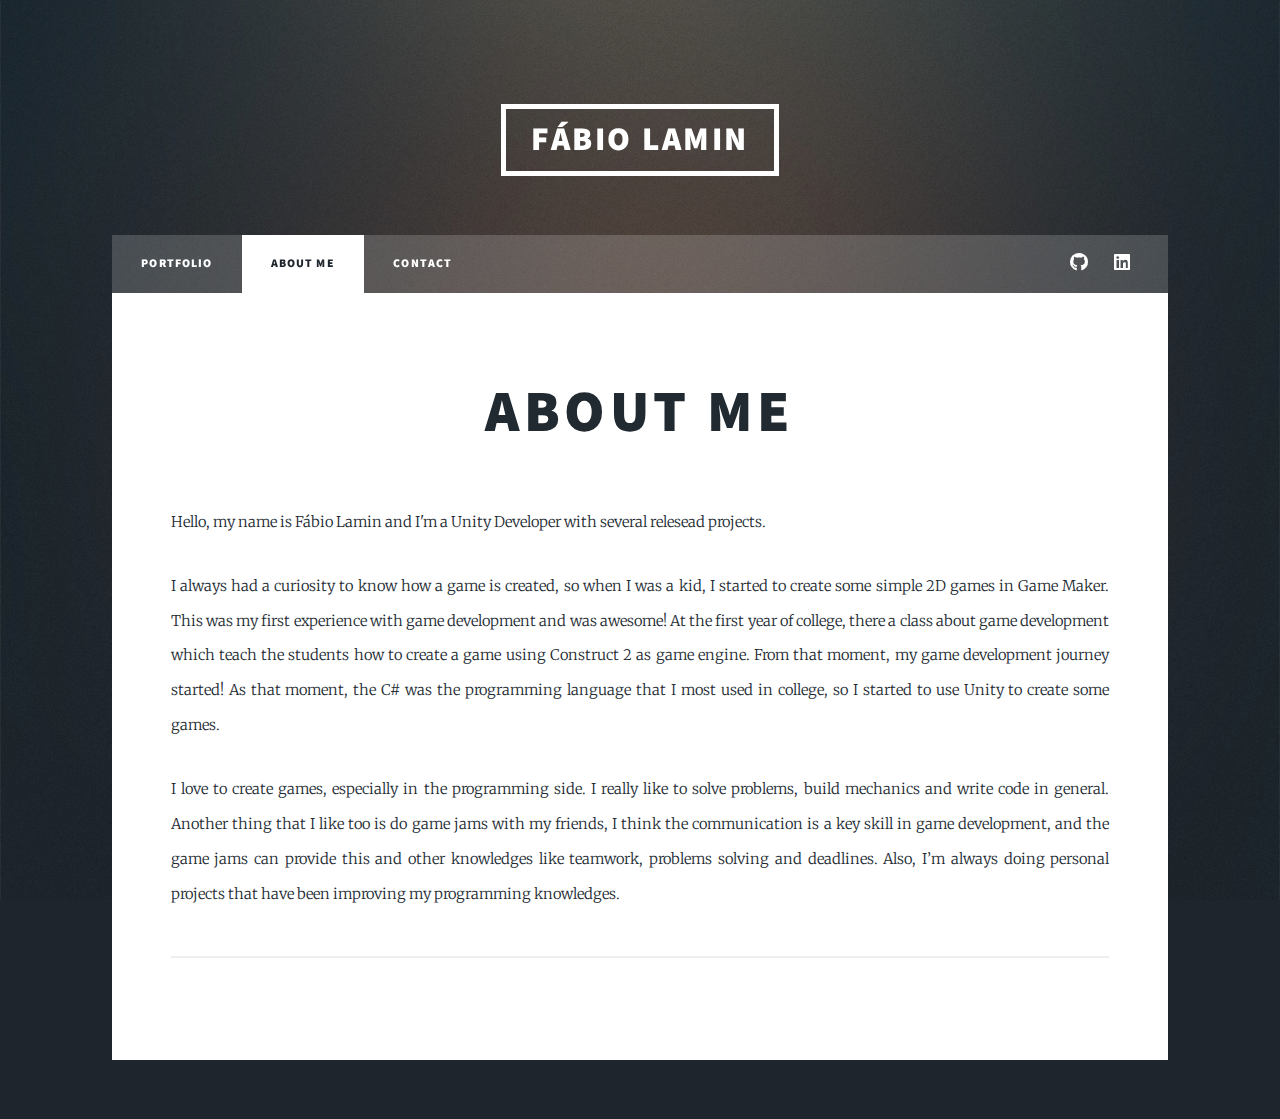
==== commit 7eac50b3: "Update aboutme.html" ====
--- a/aboutme.html
+++ b/aboutme.html
@@ -38,7 +38,7 @@
 								<header class="major">
 									<h1>About me</h1>
 								</header>
-									<p>Hello, my name is Fábio Lamin and I'm a game programmer with several relesead projects.</p>
+									<p>Hello, my name is Fábio Lamin and I'm a Unity Developer with several relesead projects.</p>
 									<p>I always had a curiosity to know how a game is created, so when I was a kid, I started to create some simple 2D games in Game Maker. This was my first experience with game development and was awesome! At the first year of college, there a class about game development which teach the students how to create a game using Construct 2 as game engine. From that moment, my game development journey started! As that moment, the C# was the programming language that I most used in college, so I started to use Unity to create some games.</p>
 									<p>I love to create games, especially in the programming side. I really like to solve problems, build mechanics and write code in general. Another thing that I like too is do game jams with my friends, I think the communication is a key skill in game development, and the game jams can provide this and other knowledges like teamwork, problems solving and deadlines. Also, I’m always doing personal projects that have been improving my programming knowledges.</p>
 									<hr />
@@ -68,4 +68,4 @@
 			<script src="assets/js/main.js"></script>
 
 	</body>
-</html>+</html>
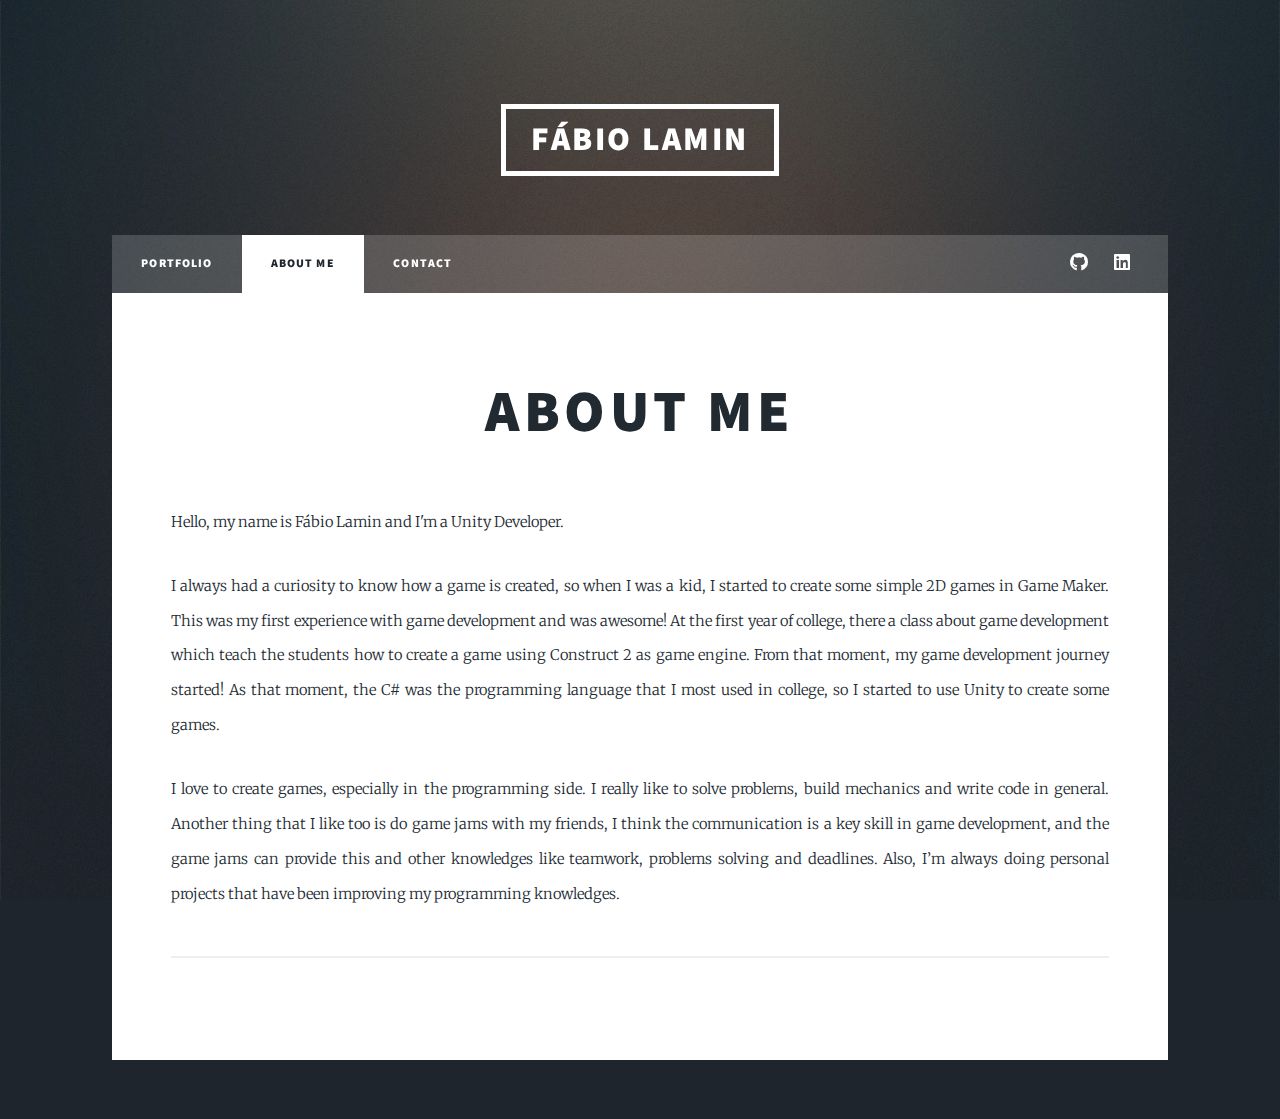
==== commit bcffd5d1: "Update aboutme.html" ====
--- a/aboutme.html
+++ b/aboutme.html
@@ -38,7 +38,7 @@
 								<header class="major">
 									<h1>About me</h1>
 								</header>
-									<p>Hello, my name is Fábio Lamin and I'm a Unity Developer with several relesead projects.</p>
+									<p>Hello, my name is Fábio Lamin and I'm a Unity Developer.</p>
 									<p>I always had a curiosity to know how a game is created, so when I was a kid, I started to create some simple 2D games in Game Maker. This was my first experience with game development and was awesome! At the first year of college, there a class about game development which teach the students how to create a game using Construct 2 as game engine. From that moment, my game development journey started! As that moment, the C# was the programming language that I most used in college, so I started to use Unity to create some games.</p>
 									<p>I love to create games, especially in the programming side. I really like to solve problems, build mechanics and write code in general. Another thing that I like too is do game jams with my friends, I think the communication is a key skill in game development, and the game jams can provide this and other knowledges like teamwork, problems solving and deadlines. Also, I’m always doing personal projects that have been improving my programming knowledges.</p>
 									<hr />
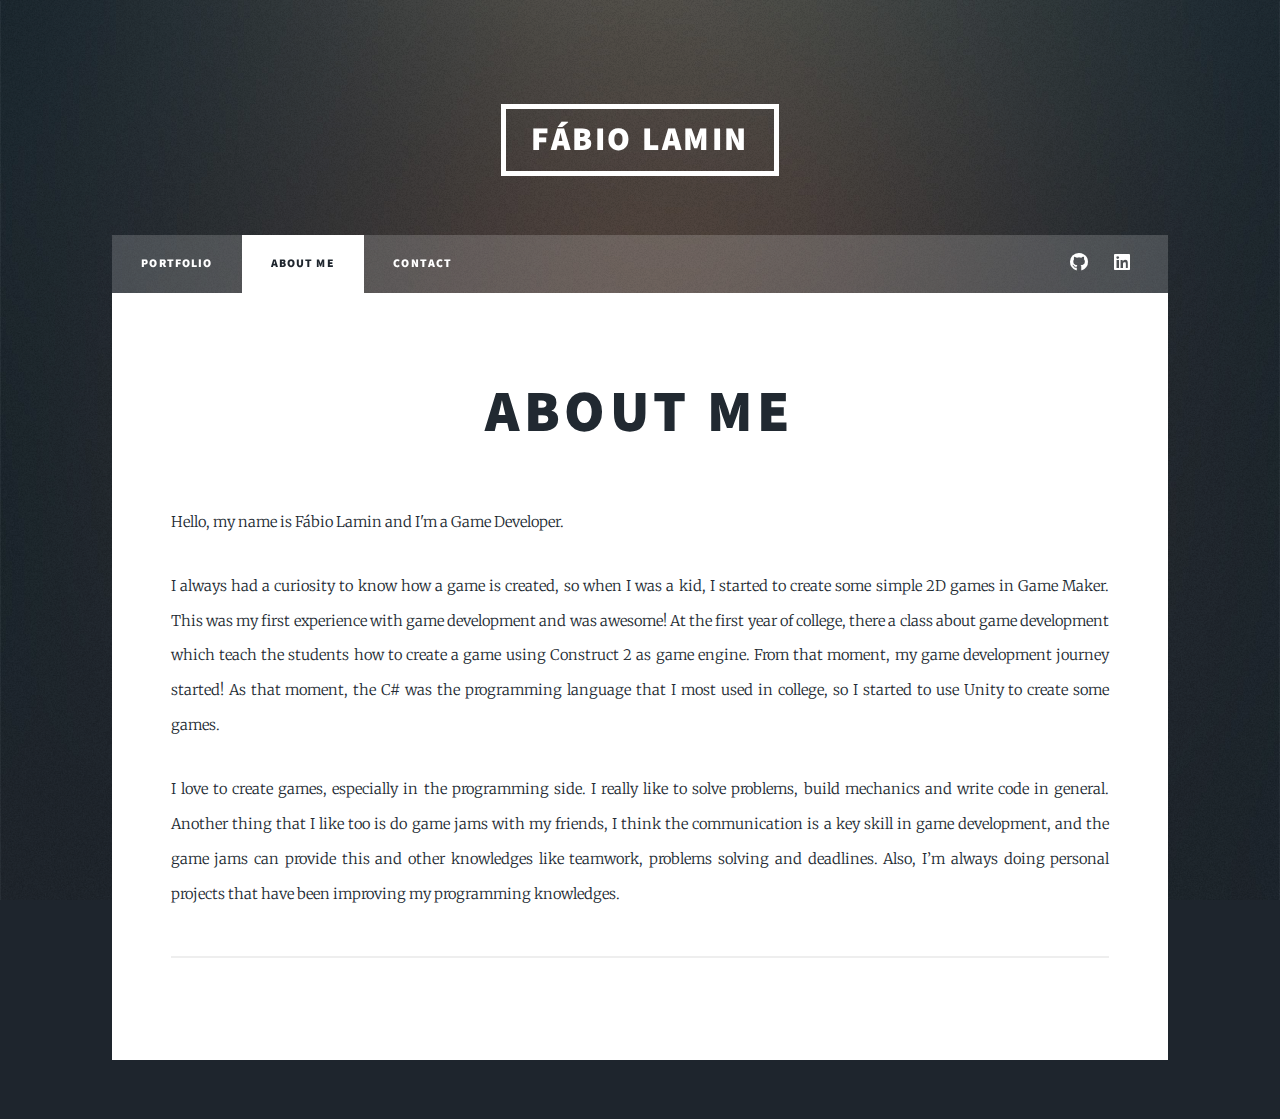
==== commit 80b05d5f: "Update aboutme.html" ====
--- a/aboutme.html
+++ b/aboutme.html
@@ -38,7 +38,7 @@
 								<header class="major">
 									<h1>About me</h1>
 								</header>
-									<p>Hello, my name is Fábio Lamin and I'm a Unity Developer.</p>
+									<p>Hello, my name is Fábio Lamin and I'm a Game Developer.</p>
 									<p>I always had a curiosity to know how a game is created, so when I was a kid, I started to create some simple 2D games in Game Maker. This was my first experience with game development and was awesome! At the first year of college, there a class about game development which teach the students how to create a game using Construct 2 as game engine. From that moment, my game development journey started! As that moment, the C# was the programming language that I most used in college, so I started to use Unity to create some games.</p>
 									<p>I love to create games, especially in the programming side. I really like to solve problems, build mechanics and write code in general. Another thing that I like too is do game jams with my friends, I think the communication is a key skill in game development, and the game jams can provide this and other knowledges like teamwork, problems solving and deadlines. Also, I’m always doing personal projects that have been improving my programming knowledges.</p>
 									<hr />
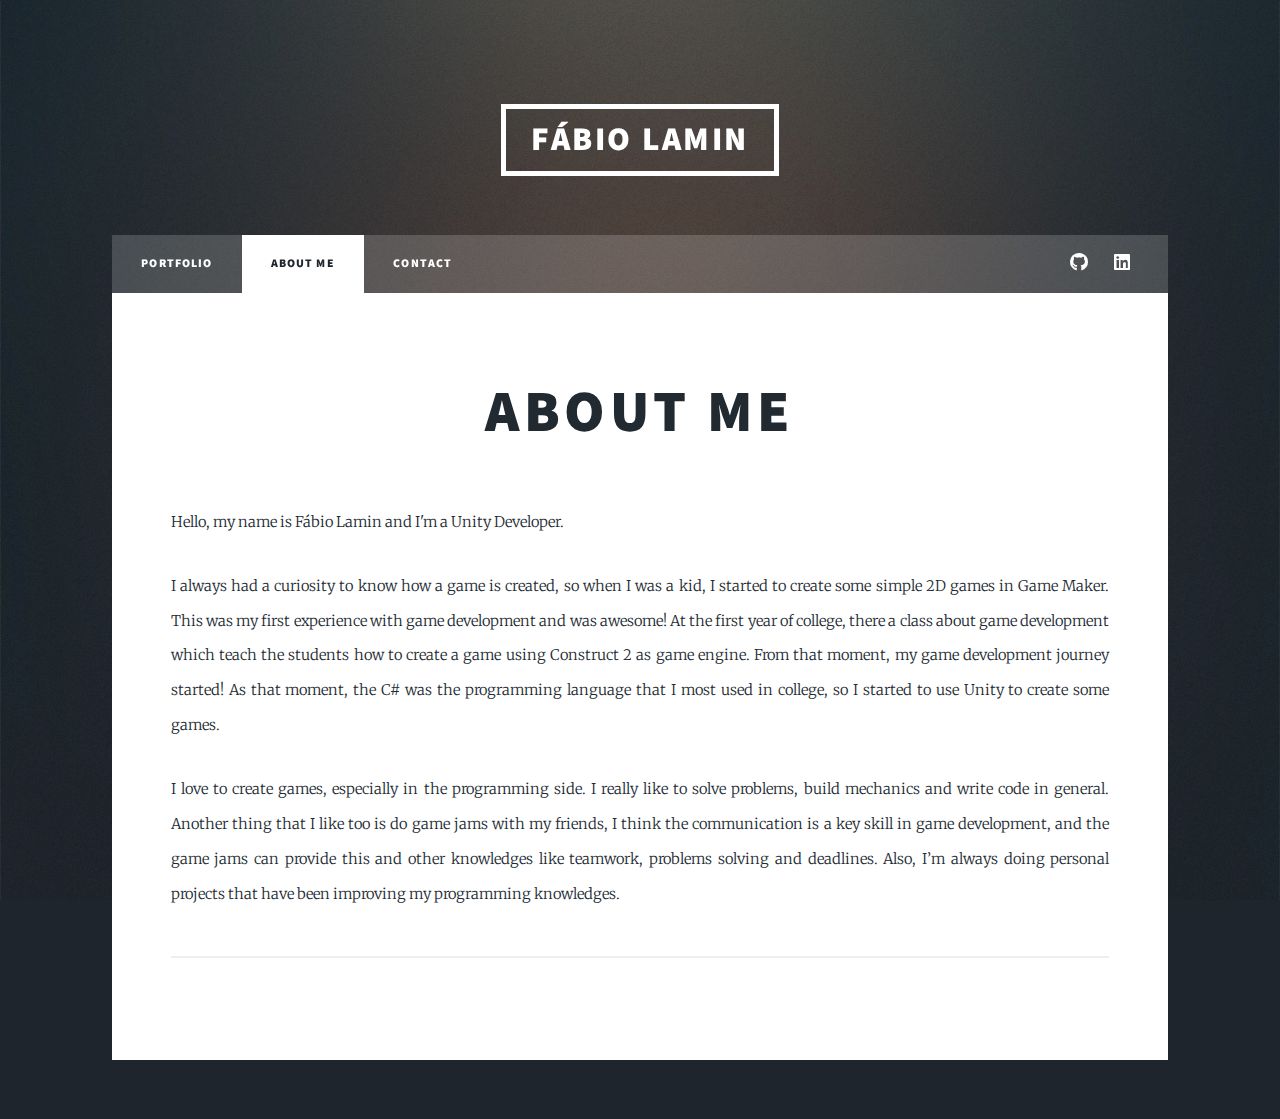
==== commit 7c50ed74: "Update aboutme.html" ====
--- a/aboutme.html
+++ b/aboutme.html
@@ -26,7 +26,7 @@
 						</ul>
 						<ul class="icons">
 							<li><a href="https://github.com/fabiolamin" target="_blank" class="icon brands fa-github"><span class="label">GitHub</span></a></li>
-							<li><a href="https://www.linkedin.com/in/fábio-lamin-81b87516a" target="_blank" class="icon brands fa-linkedin"><span class="label">Linkedin</span></a></li>
+							<li><a href="https://www.linkedin.com/in/f%C3%A1bio-lamin-81b87516a/" target="_blank" class="icon brands fa-linkedin"><span class="label">Linkedin</span></a></li>
 						</ul>
 					</nav>
 
@@ -38,7 +38,7 @@
 								<header class="major">
 									<h1>About me</h1>
 								</header>
-									<p>Hello, my name is Fábio Lamin and I'm a Game Developer.</p>
+									<p>Hello, my name is Fábio Lamin and I'm a Unity Developer.</p>
 									<p>I always had a curiosity to know how a game is created, so when I was a kid, I started to create some simple 2D games in Game Maker. This was my first experience with game development and was awesome! At the first year of college, there a class about game development which teach the students how to create a game using Construct 2 as game engine. From that moment, my game development journey started! As that moment, the C# was the programming language that I most used in college, so I started to use Unity to create some games.</p>
 									<p>I love to create games, especially in the programming side. I really like to solve problems, build mechanics and write code in general. Another thing that I like too is do game jams with my friends, I think the communication is a key skill in game development, and the game jams can provide this and other knowledges like teamwork, problems solving and deadlines. Also, I’m always doing personal projects that have been improving my programming knowledges.</p>
 									<hr />
